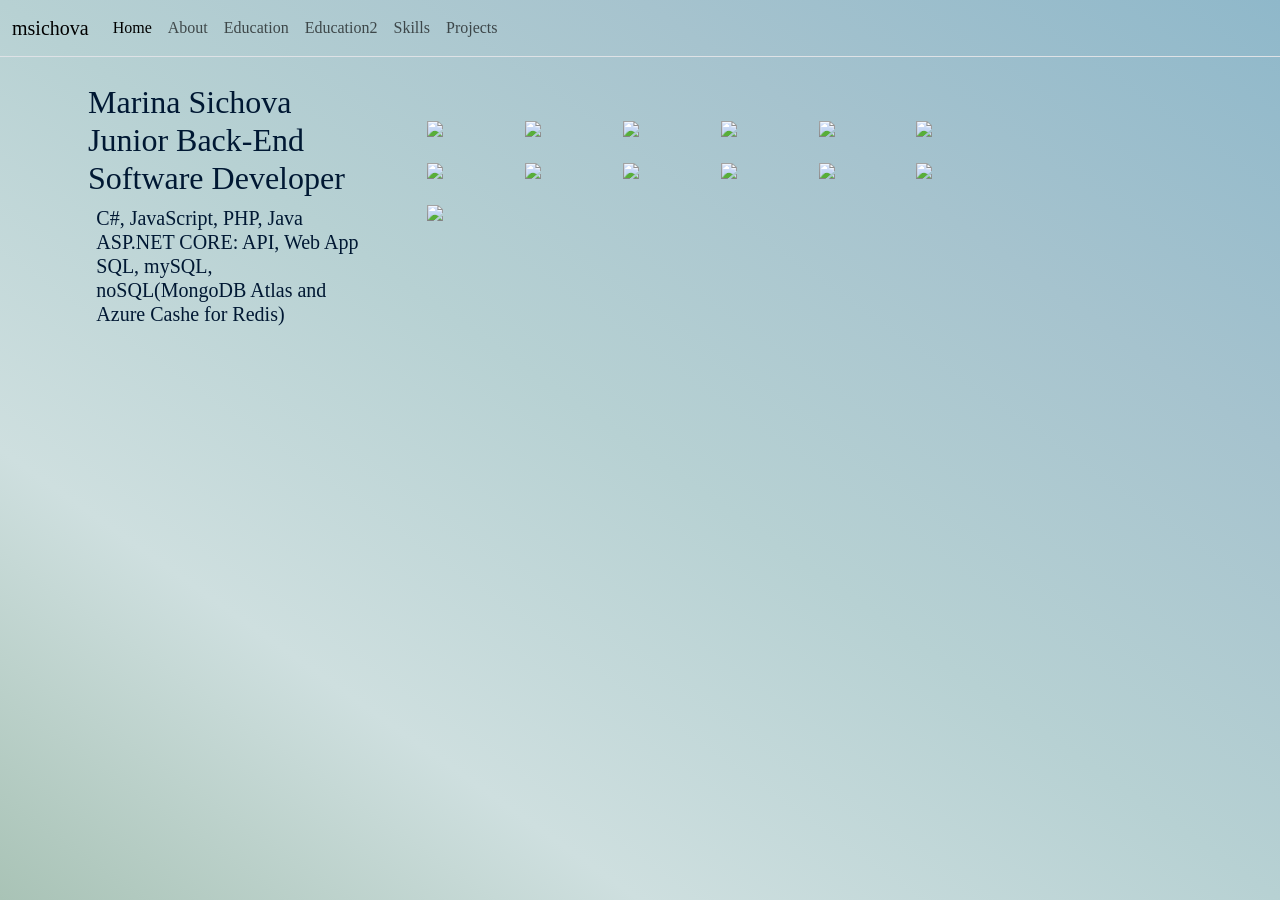
==== index.html @ 7882b998 "Updates" ====
<!DOCTYPE HTML>
<html lang='en'>
    <head>
        <meta charset='utf-8'>
        <meta name='viewport' content='width=device-width, initial-scale=1.0'>
        <meta name='description' content='portfolio, web, development, software development'>
        <meta name='author' content='Marina Sichova, msichova'>
        <link href='./page-styles/style-page.css' rel='stylesheet'>
        <link rel="stylesheet" href="https://cdn.jsdelivr.net/gh/devicons/devicon@v2.15.1/devicon.min.css">
        <link href="https://cdn.jsdelivr.net/npm/bootstrap@5.3.2/dist/css/bootstrap.min.css" rel="stylesheet" integrity="sha384-T3c6CoIi6uLrA9TneNEoa7RxnatzjcDSCmG1MXxSR1GAsXEV/Dwwykc2MPK8M2HN" crossorigin="anonymous"> 
        <title>Portfolio</title>
    </head>
    <body class='mainPage'>
        <script src="https://cdn.jsdelivr.net/npm/bootstrap@5.3.2/dist/js/bootstrap.bundle.min.js" integrity="sha384-C6RzsynM9kWDrMNeT87bh95OGNyZPhcTNXj1NW7RuBCsyN/o0jlpcV8Qyq46cDfL" crossorigin="anonymous"></script>
        <script src="https://cdn.jsdelivr.net/npm/@popperjs/core@2.11.8/dist/umd/popper.min.js" integrity="sha384-I7E8VVD/ismYTF4hNIPjVp/Zjvgyol6VFvRkX/vR+Vc4jQkC+hVqc2pM8ODewa9r" crossorigin="anonymous"></script>
        <script src="https://cdn.jsdelivr.net/npm/bootstrap@5.3.2/dist/js/bootstrap.min.js" integrity="sha384-BBtl+eGJRgqQAUMxJ7pMwbEyER4l1g+O15P+16Ep7Q9Q+zqX6gSbd85u4mG4QzX+" crossorigin="anonymous"></script>
       
        <nav class="navbar sticky-top border-bottom border-body navbar-expand-lg mainPage">
            <div class="container-fluid">
                <a class="navbar-brand" href="#">msichova </a>
                <button class="navbar-toggler" type="button" data-bs-toggle="collapse" data-bs-target="#navbarNavDropdown" aria-controls="navbarNavDropdown" aria-expanded="false" aria-label="Toggle navigation">
                  <span class="navbar-toggler-icon"></span>
                </button>
                <div class="collapse navbar-collapse" id="navbarNavDropdown">
                  <ul class="navbar-nav">
                    <li class="nav-item">
                      <a class="nav-link active" aria-current="page" href="./index.html">Home</a>
                    </li>
                    <li class="nav-item">
                      <a class="nav-link" href="./about.html">About</a>
                    </li>
                    <li class="nav-item">
                        <a class="nav-link" href="./education.html">Education</a>
                      </li>
                      <li class="nav-item">
                        <a class="nav-link" href="./education2.html">Education2</a>
                      </li>
                      <li class="nav-item">
                        <a class="nav-link" href="./skills.html">Skills</a>
                      </li>
                      <li class="nav-item">
                        <a class="nav-link" href="./projects.html">Projects</a>
                      </li>
                  </ul>
                </div>
              </div>
        </nav>
        <main class='mainLayout'>
                <div class='leftLayout'>
                    <div class='businessCardPart'>
                        <h2>Marina Sichova<br>
                            Junior Back-End Software Developer</h2>
                        <h5 class='skillsBusinessCard'>C#, JavaScript, PHP, Java <br>
                            ASP.NET CORE: API, Web App<br>
                            SQL, mySQL,<br>
                            noSQL(MongoDB Atlas and Azure Cashe for Redis) 
                        </h5>
                    </div>
                </div>   
    

                <div class='rightLayout'>
                    <div class="logos">
                        <img class="eachLogo" src="https://cdn.jsdelivr.net/gh/devicons/devicon/icons/csharp/csharp-line.svg" />
                        <img class="eachLogo" src="https://cdn.jsdelivr.net/gh/devicons/devicon/icons/dotnetcore/dotnetcore-original.svg" />
                        <img class="eachLogo" src="https://cdn.jsdelivr.net/gh/devicons/devicon/icons/dot-net/dot-net-original-wordmark.svg" />
                        <img class="eachLogo" src="https://cdn.jsdelivr.net/gh/devicons/devicon/icons/vscode/vscode-original.svg" />
                        <img class="eachLogo" src="https://cdn.jsdelivr.net/gh/devicons/devicon/icons/nuget/nuget-original-wordmark.svg" />
                        <img class="eachLogo" src="https://cdn.jsdelivr.net/gh/devicons/devicon/icons/php/php-original.svg" />
                        <img class="eachLogo" src="https://cdn.jsdelivr.net/gh/devicons/devicon/icons/mysql/mysql-original-wordmark.svg" />
                        <!--<img class="eachLogo" src="https://cdn.jsdelivr.net/gh/devicons/devicon/icons/java/java-original-wordmark.svg" />-->
                        <img class="eachLogo" src="https://cdn.jsdelivr.net/gh/devicons/devicon/icons/bootstrap/bootstrap-original-wordmark.svg" />
                        <img class="eachLogo" src="https://cdn.jsdelivr.net/gh/devicons/devicon/icons/html5/html5-original-wordmark.svg" />
                        <img class="eachLogo" src="https://cdn.jsdelivr.net/gh/devicons/devicon/icons/redis/redis-original-wordmark.svg" />
                        <img class="eachLogo" src="https://cdn.jsdelivr.net/gh/devicons/devicon/icons/javascript/javascript-original.svg" />
                        <img class="eachLogo" src="https://cdn.jsdelivr.net/gh/devicons/devicon/icons/github/github-original-wordmark.svg" />
                        <img class="eachLogo" src="https://cdn.jsdelivr.net/gh/devicons/devicon/icons/mongodb/mongodb-original-wordmark.svg" />
                    </div>
                </div>
        </main>
    </body>
</html>
---- page-styles/style-page.css ----
.mainPage, .accordion-body
{
background-color: #d4dedd;
background-image : linear-gradient(to top right, #a9c3b6, #cedfdf, #b7d1d3, #a6c3ce, #8fb8ca);
color: #001833;
background-repeat: no-repeat;
background-attachment: fixed;
background-size: 100% 100%;
font-family:'Lucida Sans', 'Lucida Sans Regular', 'Lucida Grande', 'Lucida Sans Unicode', 'Geneva', 'Verdana', 'sans-serif';
}

.mainLayout
{
    display: flex;
    flex-direction : row;
    flex-wrap : nowrap;
    padding-top: 2%;
    padding-bottom: 2%;
    padding-left: 1%;
    padding-right: 1%;
}

.leftLayout
{
    display: flex;
    flex-direction : column;
    width: 30%;
    flex-wrap : wrap;
    padding-top: 0%;
    padding-bottom: 0%;
    padding-left: 6%;
    padding-right: 2%;
}

.rightLayout
{
    display: flex;
    flex-direction : column;
    width: 60%;
    flex-wrap : wrap;
    padding-top: 2%;
    padding-bottom: 2%;
    padding-right: 6%;
    padding-left: 2%;
}

/*Business card part*/
.businessCardPart
{
    padding-top: 0%;
    padding-bottom: -5%;
}
.skillsBusinessCard
{
    font-weight: lighter;
    padding-left: 3%;
}

.logos
{
    display: flex;
    flex-direction:row;
    flex-wrap: wrap;
    
}
.eachLogo
{
    padding:2%;
    width:15%; 
    height:auto;
}
.listTicks
{
    list-style: none;
}
.listTicks li:before
{
    content: '✓';
    font-weight: bolder;
    color:#2929a3;
    padding:3%;
}
.detailsEducation
{
    font-weight: bolder;
}
@media only screen and (max-width: 700px) 
{
    .mainLayout
{
    display: flex;
    flex-direction : column;
    flex-wrap : wrap;
    align-items:flex-start;
    padding:0%;
    padding-left:3%;
    padding-right:3%;
    width: 94%;
}

.leftLayout, .rightLayout
{
    display: flex;
    flex-direction : column;
    width:-webkit-fill-available;
    flex-wrap : wrap;
    padding: 0%;
    align-items:stretch;
}
.menuBar, .navigationLink
{
    display:-webkit-flex;
}
.menuPart, .menuBar
{
    margin:0%;
    padding:0%;
    align-self:flex-start;
    display:-webkit-flex;
}
.businessCardPart, .skillsBusinessCard
{
    margin:0%;
    padding:0%;
}
.navigationLink
{
    padding: 2%;
}

.eachLogo
{
    width:20%; 
    height:auto;
}
}
.educationImg
{
    border: 2px solid #001833;
    border-radius: 0%;
    filter: drop-shadow(20px 10px 40px #c0c0c0);
    width: 100%;
    height: auto;
}
.tryTo
{
    background-color: red;
    color:green;
}

.bodyUnderDevelopment, html
{
    height: 100%;
}
.pageUnderDevelopment
{
    background-image: url(1.jpg); /*pexels-arina-krasnikova-5710667.jpg*/
    
     filter: blur(3px);
    -webkit-filter: blur(3px);
  
    /*Full height */
    height: 100%;
  
    /* Center and scale the image nicely */
    background-position: center;
    background-repeat: no-repeat;
    background-size:cover;
}
.textUnderDevelopment {
    background-color: rgb(0,0,0); /* Fallback color */
    background-color: rgba(0,0,0, 0.4); /* Black w/opacity/see-through */
    color: white;
    font-weight: bold;
    border: 3px solid #f1f1f1;
    position: absolute;
    top: 50%;
    left: 50%;
    transform: translate(-50%, -50%);
    z-index: 2;
    width: 80%;
    padding: 20px;
    text-align: center;
  }
  .linksUnderDevelopment{
    color:white;
  }
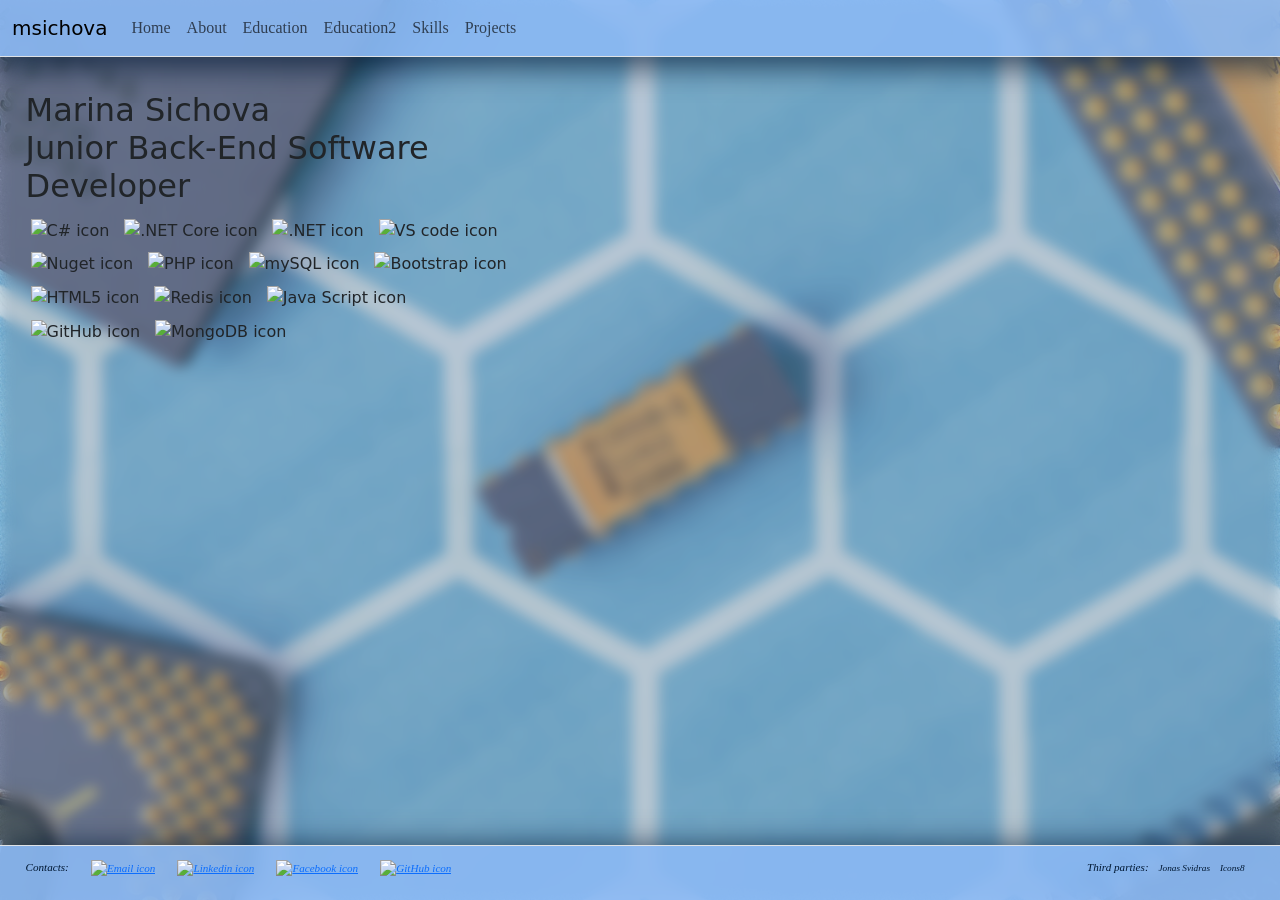
==== commit e225fa0e: "Updates Updated footer: added design for footer part. Update: all .html pages improved layout." ====
--- a/index.html
+++ b/index.html
@@ -1,82 +1,60 @@
 <!DOCTYPE HTML>
 <html lang='en'>
     <head>
-        <meta charset='utf-8'>
-        <meta name='viewport' content='width=device-width, initial-scale=1.0'>
-        <meta name='description' content='portfolio, web, development, software development'>
-        <meta name='author' content='Marina Sichova, msichova'>
-        <link href='./page-styles/style-page.css' rel='stylesheet'>
-        <link rel="stylesheet" href="https://cdn.jsdelivr.net/gh/devicons/devicon@v2.15.1/devicon.min.css">
-        <link href="https://cdn.jsdelivr.net/npm/bootstrap@5.3.2/dist/css/bootstrap.min.css" rel="stylesheet" integrity="sha384-T3c6CoIi6uLrA9TneNEoa7RxnatzjcDSCmG1MXxSR1GAsXEV/Dwwykc2MPK8M2HN" crossorigin="anonymous"> 
-        <title>Portfolio</title>
+      <meta charset='utf-8'>
+      <meta name='viewport' content='width=device-width, initial-scale=1.0'>
+      <meta name='description' content='portfolio, web, development, software development'>
+      <meta name='author' content='Marina Sichova, msichova'>
+      <!--Script-->
+      <script src="https://code.jquery.com/jquery-3.7.1.js"></script>
+      <!--Script to insert navigaion bar-->
+      <script src="jscript.js"></script>
+      <!--My Css stiles-->
+      <link href='./page-styles/style-page.css' rel='stylesheet'>
+      <!--Bootstrap-->
+      <link rel="stylesheet" href="https://cdn.jsdelivr.net/npm/bootstrap@4.0.0/dist/css/bootstrap.min.css" integrity="sha384-Gn5384xqQ1aoWXA+058RXPxPg6fy4IWvTNh0E263XmFcJlSAwiGgFAW/dAiS6JXm" crossorigin="anonymous">
+      <link rel="stylesheet" href="https://cdn.jsdelivr.net/gh/devicons/devicon@v2.15.1/devicon.min.css">
+      <link href="https://cdn.jsdelivr.net/npm/bootstrap@5.3.2/dist/css/bootstrap.min.css" rel="stylesheet" integrity="sha384-T3c6CoIi6uLrA9TneNEoa7RxnatzjcDSCmG1MXxSR1GAsXEV/Dwwykc2MPK8M2HN" crossorigin="anonymous"> 
+      <!--Script from bootstrap-->
+      <script src="https://cdn.jsdelivr.net/npm/bootstrap@5.3.2/dist/js/bootstrap.bundle.min.js" integrity="sha384-C6RzsynM9kWDrMNeT87bh95OGNyZPhcTNXj1NW7RuBCsyN/o0jlpcV8Qyq46cDfL" crossorigin="anonymous"></script>
+      <script src="https://cdn.jsdelivr.net/npm/@popperjs/core@2.11.8/dist/umd/popper.min.js" integrity="sha384-I7E8VVD/ismYTF4hNIPjVp/Zjvgyol6VFvRkX/vR+Vc4jQkC+hVqc2pM8ODewa9r" crossorigin="anonymous"></script>
+      <script src="https://cdn.jsdelivr.net/npm/bootstrap@5.3.2/dist/js/bootstrap.min.js" integrity="sha384-BBtl+eGJRgqQAUMxJ7pMwbEyER4l1g+O15P+16Ep7Q9Q+zqX6gSbd85u4mG4QzX+" crossorigin="anonymous"></script>
+
+      <title>Portfolio</title>
     </head>
-    <body class='mainPage'>
-        <script src="https://cdn.jsdelivr.net/npm/bootstrap@5.3.2/dist/js/bootstrap.bundle.min.js" integrity="sha384-C6RzsynM9kWDrMNeT87bh95OGNyZPhcTNXj1NW7RuBCsyN/o0jlpcV8Qyq46cDfL" crossorigin="anonymous"></script>
-        <script src="https://cdn.jsdelivr.net/npm/@popperjs/core@2.11.8/dist/umd/popper.min.js" integrity="sha384-I7E8VVD/ismYTF4hNIPjVp/Zjvgyol6VFvRkX/vR+Vc4jQkC+hVqc2pM8ODewa9r" crossorigin="anonymous"></script>
-        <script src="https://cdn.jsdelivr.net/npm/bootstrap@5.3.2/dist/js/bootstrap.min.js" integrity="sha384-BBtl+eGJRgqQAUMxJ7pMwbEyER4l1g+O15P+16Ep7Q9Q+zqX6gSbd85u4mG4QzX+" crossorigin="anonymous"></script>
-       
-        <nav class="navbar sticky-top border-bottom border-body navbar-expand-lg mainPage">
-            <div class="container-fluid">
-                <a class="navbar-brand" href="#">msichova </a>
-                <button class="navbar-toggler" type="button" data-bs-toggle="collapse" data-bs-target="#navbarNavDropdown" aria-controls="navbarNavDropdown" aria-expanded="false" aria-label="Toggle navigation">
-                  <span class="navbar-toggler-icon"></span>
-                </button>
-                <div class="collapse navbar-collapse" id="navbarNavDropdown">
-                  <ul class="navbar-nav">
-                    <li class="nav-item">
-                      <a class="nav-link active" aria-current="page" href="./index.html">Home</a>
-                    </li>
-                    <li class="nav-item">
-                      <a class="nav-link" href="./about.html">About</a>
-                    </li>
-                    <li class="nav-item">
-                        <a class="nav-link" href="./education.html">Education</a>
-                      </li>
-                      <li class="nav-item">
-                        <a class="nav-link" href="./education2.html">Education2</a>
-                      </li>
-                      <li class="nav-item">
-                        <a class="nav-link" href="./skills.html">Skills</a>
-                      </li>
-                      <li class="nav-item">
-                        <a class="nav-link" href="./projects.html">Projects</a>
-                      </li>
-                  </ul>
-                </div>
-              </div>
-        </nav>
-        <main class='mainLayout'>
-                <div class='leftLayout'>
-                    <div class='businessCardPart'>
-                        <h2>Marina Sichova<br>
-                            Junior Back-End Software Developer</h2>
-                        <h5 class='skillsBusinessCard'>C#, JavaScript, PHP, Java <br>
-                            ASP.NET CORE: API, Web App<br>
-                            SQL, mySQL,<br>
-                            noSQL(MongoDB Atlas and Azure Cashe for Redis) 
-                        </h5>
+    <body>
+        <div class = "blurBackGround">
+
+            <div class="header">
+                <nav class="navbar sticky-top border-bottom navbar-expand-lg myNavBarStyle" id="navigation"></nav>
+            </div>
+
+           <div class="main">
+                <main class="pageContentContainer">
+
+                    <div class='leftLayout'>
+                        <div id="skills"><script></script></div>
+                    </div>   
+
+                    <div class='rightLayout'>
+                         
                     </div>
-                </div>   
-    
 
-                <div class='rightLayout'>
-                    <div class="logos">
-                        <img class="eachLogo" src="https://cdn.jsdelivr.net/gh/devicons/devicon/icons/csharp/csharp-line.svg" />
-                        <img class="eachLogo" src="https://cdn.jsdelivr.net/gh/devicons/devicon/icons/dotnetcore/dotnetcore-original.svg" />
-                        <img class="eachLogo" src="https://cdn.jsdelivr.net/gh/devicons/devicon/icons/dot-net/dot-net-original-wordmark.svg" />
-                        <img class="eachLogo" src="https://cdn.jsdelivr.net/gh/devicons/devicon/icons/vscode/vscode-original.svg" />
-                        <img class="eachLogo" src="https://cdn.jsdelivr.net/gh/devicons/devicon/icons/nuget/nuget-original-wordmark.svg" />
-                        <img class="eachLogo" src="https://cdn.jsdelivr.net/gh/devicons/devicon/icons/php/php-original.svg" />
-                        <img class="eachLogo" src="https://cdn.jsdelivr.net/gh/devicons/devicon/icons/mysql/mysql-original-wordmark.svg" />
-                        <!--<img class="eachLogo" src="https://cdn.jsdelivr.net/gh/devicons/devicon/icons/java/java-original-wordmark.svg" />-->
-                        <img class="eachLogo" src="https://cdn.jsdelivr.net/gh/devicons/devicon/icons/bootstrap/bootstrap-original-wordmark.svg" />
-                        <img class="eachLogo" src="https://cdn.jsdelivr.net/gh/devicons/devicon/icons/html5/html5-original-wordmark.svg" />
-                        <img class="eachLogo" src="https://cdn.jsdelivr.net/gh/devicons/devicon/icons/redis/redis-original-wordmark.svg" />
-                        <img class="eachLogo" src="https://cdn.jsdelivr.net/gh/devicons/devicon/icons/javascript/javascript-original.svg" />
-                        <img class="eachLogo" src="https://cdn.jsdelivr.net/gh/devicons/devicon/icons/github/github-original-wordmark.svg" />
-                        <img class="eachLogo" src="https://cdn.jsdelivr.net/gh/devicons/devicon/icons/mongodb/mongodb-original-wordmark.svg" />
-                    </div>
-                </div>
-        </main>
+                </main>
+           </div>
+
+
+           <div class="footer">
+                <footer id="footer" name="footer"></footer>    
+            </div>
+            
+        </div>
+
+        <script>
+            includeHtmlDoc("navigation", "./navBar.html"); 
+            includeHtmlDoc("skills", "./allSkillsIcons.html"); 
+            accordion();
+            includeHtmlDoc("footer", "./footer.html"); 
+            </script>
     </body>
 </html>
--- a/page-styles/style-page.css
+++ b/page-styles/style-page.css
@@ -1,188 +1,348 @@
-
-.mainPage, .accordion-body
-{
-background-color: #d4dedd;
-background-image : linear-gradient(to top right, #a9c3b6, #cedfdf, #b7d1d3, #a6c3ce, #8fb8ca);
-color: #001833;
-background-repeat: no-repeat;
-background-attachment: fixed;
-background-size: 100% 100%;
-font-family:'Lucida Sans', 'Lucida Sans Regular', 'Lucida Grande', 'Lucida Sans Unicode', 'Geneva', 'Verdana', 'sans-serif';
-}
-
-.mainLayout
-{
-    display: flex;
-    flex-direction : row;
-    flex-wrap : nowrap;
-    padding-top: 2%;
-    padding-bottom: 2%;
-    padding-left: 1%;
-    padding-right: 1%;
-}
-
+/*back-ground*/
+body, html
+{
+  background-color: rgb(139, 186, 244);
+  background-image: url(pexels-jonas-svidras-785418.jpg);
+
+ /* background-image:linear-gradient(rgba(255, 255, 255, 0.3), rgba(255, 255, 255,0.3)), url(pexels-jonas-svidras-785418.jpg);*/
+
+  background-attachment: fixed;
+  background-position: bottom;
+  background-repeat: no-repeat;
+  background-size:cover;
+  height: 100%;
+  width: auto;
+
+ /* background-image : linear-gradient(to top right, #a9c3b6, #cedfdf, #b7d1d3, #a6c3ce, #8fb8ca);
+  color: #001833;
+  background-repeat: no-repeat;
+  background-attachment: fixed;
+  background-size: 100% 100%;*/
+}
+.blurBackGround
+{
+    background: rgba(139, 186, 244, 0.3); 
+    -webkit-backdrop-filter: blur(7px) brightness(80%);/**/
+    backdrop-filter: blur(7px) brightness(80%);/**/
+
+    
+    min-height:  100%;
+    align-self: stretch;
+    height:max-content;
+    width:auto;
+
+   /* display: flex;
+    flex-direction: column;
+    gap: 0%;
+    justify-content: space-between;*/
+
+    display: grid;
+    grid:
+    "header" auto
+    "main" 1fr
+    "footer" auto
+    / 100%;
+    gap: 8px;
+    grid-auto-flow: row dense;
+}
+.header { 
+  grid-area: header; 
+  align-self: start;
+  position: -webkit-sticky;
+  position: sticky;
+  top: 0;
+}
+.main { grid-area: main; }
+.footer { 
+  grid-area: footer; 
+  align-self:end;
+  position: -webkit-sticky;
+  position: sticky;
+  top: 0;
+  bottom: 0;
+}
+
+/*Containers for content on page*/
+.pageContentContainer
+{
+    display:flex;
+    flex-direction:row;
+    width: auto;
+    padding: 2%;
+    margin: auto;
+    flex-wrap: nowrap;
+}
 .leftLayout
 {
     display: flex;
     flex-direction : column;
-    width: 30%;
+    width: 40%;
     flex-wrap : wrap;
-    padding-top: 0%;
-    padding-bottom: 0%;
-    padding-left: 6%;
-    padding-right: 2%;
-}
-
+}
 .rightLayout
 {
     display: flex;
     flex-direction : column;
     width: 60%;
     flex-wrap : wrap;
-    padding-top: 2%;
-    padding-bottom: 2%;
-    padding-right: 6%;
-    padding-left: 2%;
-}
-
-/*Business card part*/
-.businessCardPart
-{
-    padding-top: 0%;
-    padding-bottom: -5%;
-}
-.skillsBusinessCard
-{
-    font-weight: lighter;
-    padding-left: 3%;
-}
-
-.logos
-{
-    display: flex;
-    flex-direction:row;
-    flex-wrap: wrap;
-    
+}
+
+/*Skills with logo*/
+.skillsPart
+{
+    font-weight:lighter;
 }
 .eachLogo
 {
-    padding:2%;
-    width:15%; 
+    padding:1%;
+    width:12%; 
     height:auto;
 }
-.listTicks
-{
-    list-style: none;
-}
-.listTicks li:before
-{
-    content: '✓';
-    font-weight: bolder;
-    color:#2929a3;
-    padding:3%;
-}
-.detailsEducation
-{
-    font-weight: bolder;
-}
-@media only screen and (max-width: 700px) 
-{
-    .mainLayout
-{
+
+
+/*Accordion styles*/
+.accordion {
+    background-color: rgba(255, 255, 255, 0.3) ;/*rgba(139, 186, 244, 0.3)*/
+
+    -webkit-backdrop-filter: brightness(80%);
+    backdrop-filter: brightness(80%);
+    color: black;
+    cursor: pointer;
+    padding: 18px;
+    width: 100%;
+    border: none;
+    text-align: left;
+    outline: none;
+    font-size: 15px;
+    font-family:'Lucida Sans', 'Lucida Sans Regular', 'Lucida Grande', 'Lucida Sans Unicode', 'Geneva', 'Verdana', 'sans-serif';
+    transition: 0.4s;
+  }
+  
+  .active, .accordion:hover {
+    background-color: rgba(139, 186, 244, 0.8); 
+    font-weight: bold;
+  }
+  
+  .panel {
+    padding: 0 18px;
+    display: none;
+    overflow: hidden;
+  }
+
+  .listStyle
+  {
+    list-style: '✓  ';
+    font-family:'Lucida Sans', 'Lucida Sans Regular', 'Lucida Grande', 'Lucida Sans Unicode', 'Geneva', 'Verdana', 'sans-serif';
+  }
+
+  /*My Navigation Bar styles*/
+  .myNavBarStyle
+{
+  background-color: rgba(139, 186, 244, 0.9) !important;
+  box-shadow: 0px 10px 30px rgba(0, 24, 51, 0.702); 
+  /*box-shadow: 0px 10px 30px rgba(255, 255, 255, 0.5);#000000b3*/
+}
+.nav-item:active
+{
+    color:black;
+    font-weight:bold;
+    padding: 0.1%;
+}
+@media only screen and (min-width: 992px)
+{
+  .nav-item
+  {
+    font-family:'Lucida Sans', 'Lucida Sans Regular', 'Lucida Grande', 'Lucida Sans Unicode', 'Geneva', 'Verdana', 'sans-serif';
+  }
+  .nav-item:hover, .nav-item:active
+  {
+    background-color: rgba(255, 255, 255, 0.4) !important;
+    box-shadow: 0px 0px 40px rgb(255, 255, 255);
+    border-radius: 20px;
+   /* color:black;
+    font-weight:bold;
+    padding: 0.1%;*/
+  }
+}
+  @media only screen and (max-width: 700px) 
+{
+  .pageContentContainer
+  {
     display: flex;
     flex-direction : column;
     flex-wrap : wrap;
-    align-items:flex-start;
-    padding:0%;
-    padding-left:3%;
-    padding-right:3%;
-    width: 94%;
-}
-
-.leftLayout, .rightLayout
-{
+    align-items:center;
+    padding:2%;
+    width: auto;
+    
+  }
+
+  .leftLayout, .rightLayout
+  {
     display: flex;
     flex-direction : column;
     width:-webkit-fill-available;
     flex-wrap : wrap;
+    padding: 5%;
+    align-items:stretch;
+  }
+
+  .eachLogo
+  {
+    width:15%; 
+    height:auto;
+  }
+}
+
+@media only screen and (max-width: 500px)
+{
+  footer
+  {
+    min-height: 80px !important;
+    padding: 0% !important;
+    margin: 0% !important;
+
+    justify-content: flex-start !important;
+    align-items:stretch !important;
+  }
+  .footerDevide
+  {
+    flex-direction: column !important;
+    justify-content:stretch;
+   /* background-color: red;*/
+    min-height:max-content !important;
+    max-height: max-content !important;
     padding: 0%;
-    align-items:stretch;
-}
-.menuBar, .navigationLink
-{
-    display:-webkit-flex;
-}
-.menuPart, .menuBar
-{
-    margin:0%;
-    padding:0%;
-    align-self:flex-start;
-    display:-webkit-flex;
-}
-.businessCardPart, .skillsBusinessCard
-{
-    margin:0%;
-    padding:0%;
-}
-.navigationLink
-{
-    padding: 2%;
-}
-
-.eachLogo
-{
-    width:20%; 
-    height:auto;
-}
-}
-.educationImg
-{
-    border: 2px solid #001833;
-    border-radius: 0%;
-    filter: drop-shadow(20px 10px 40px #c0c0c0);
-    width: 100%;
-    height: auto;
-}
-.tryTo
-{
-    background-color: red;
-    color:green;
-}
-
-.bodyUnderDevelopment, html
-{
-    height: 100%;
-}
-.pageUnderDevelopment
-{
-    background-image: url(1.jpg); /*pexels-arina-krasnikova-5710667.jpg*/
-    
-     filter: blur(3px);
-    -webkit-filter: blur(3px);
+    margin: 0%;
+  }
+
+  .footerLeft
+{
+  width: 100%;
+  justify-content:stretch;
+  flex-wrap: nowrap;
+  /*background-color: blue;*/
+  min-height:max-content;
+  max-height: max-content;
   
-    /*Full height */
-    height: 100%;
-  
-    /* Center and scale the image nicely */
-    background-position: center;
-    background-repeat: no-repeat;
-    background-size:cover;
-}
-.textUnderDevelopment {
-    background-color: rgb(0,0,0); /* Fallback color */
-    background-color: rgba(0,0,0, 0.4); /* Black w/opacity/see-through */
-    color: white;
-    font-weight: bold;
-    border: 3px solid #f1f1f1;
-    position: absolute;
-    top: 50%;
-    left: 50%;
-    transform: translate(-50%, -50%);
-    z-index: 2;
-    width: 80%;
-    padding: 20px;
-    text-align: center;
-  }
-  .linksUnderDevelopment{
-    color:white;
-  }+  padding: 0%;
+  margin: 0%;
+}
+.footerRight
+{
+  width: 100%;
+  justify-content: left !important;
+  flex-wrap: nowrap;
+  /*background-color: green;*/
+  min-height:max-content;
+  max-height: max-content;
+
+  width: 100% !important;
+  min-width:max-content ;
+  padding: 0%;
+  margin: 0%;
+}
+.logoInFooter
+{
+  padding: 0%;
+  margin: 0%;
+}
+}
+
+/*Footer Part*/
+footer
+{
+  display:block;
+  position: -webkit-sticky;
+  position: sticky;
+  margin:0%;
+  padding:0%;
+
+  bottom: 0px;
+  right: 0px;
+  left: 0px;
+
+  background-color: rgba(139, 186, 244, 0.9) ;
+  box-shadow: 10px 0px 30px rgba(0, 24, 51, 0.702); 
+  border-top:1px solid #dee2e6;;
+
+  font-family:'Lucida Sans', 'Lucida Sans Regular', 'Lucida Grande', 'Lucida Sans Unicode', 'Geneva', 'Verdana', 'sans-serif';
+  font-size:smaller;
+
+  justify-content: flex-start;
+  align-items: center;
+
+  height: 55px;
+}
+.thirdPartiesLinks, .thirdPartiesLinks:hover
+{
+  text-decoration: none;
+  color: #001833;
+  font-size: smaller;
+}
+.thirdPartiesLinks:hover
+{
+  text-shadow: 0px 0px 20px #001833;
+  font-size: small;
+  font-weight: bold;
+}
+.footerItems
+{
+  display:flex;
+  flex-direction: row;
+  flex-wrap: nowrap;
+  flex-flow: row;
+  width: 100%;
+
+  color:#001833;
+  font-size: smaller;
+  font-weight:lighter;
+  font-style: oblique;
+}
+.footerDevide
+{
+  display:flex;
+  flex-direction: row;
+  flex-wrap: wrap;
+  width: 100%;
+
+  margin-left: 2%;
+  margin-right: 2%;
+  margin-top: 1%;
+  margin-bottom: 0%;
+}
+.footerLeft
+{
+  display:flex;
+  flex-direction: row;
+  flex-wrap: nowrap;
+  width: 60%;
+}
+.leftFooterItem
+{
+  padding-right: 3%;
+}
+.footerRight
+{
+  display:flex;
+  flex-direction: row;
+  flex-wrap: nowrap;
+  justify-content: right; 
+  width: 40%;
+}
+.rightFooterItem
+{
+  padding-right: 2%;
+}
+.logoInFooter
+{
+  height: 20px;
+  width: auto;
+  padding: 0%;
+  margin: 0%;
+}
+.logoInFooter:hover 
+{
+  height:23px;
+ box-shadow:  0px 0px 45px 3px #001833;
+}
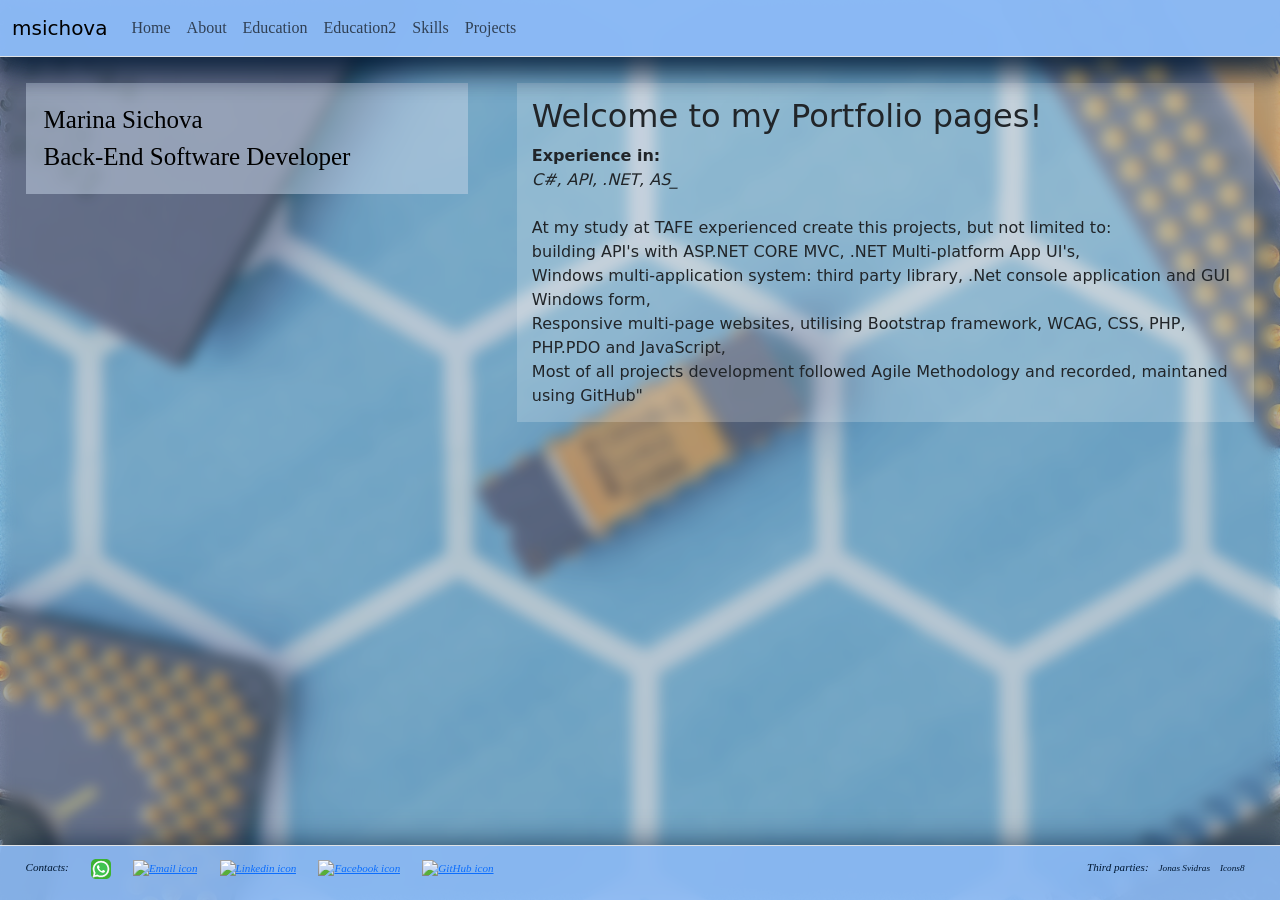
==== commit 2527a5d3: "Few updates" ====
--- a/index.html
+++ b/index.html
@@ -37,8 +37,20 @@
                     </div>   
 
                     <div class='rightLayout'>
-                         
-                    </div>
+                        <div class="container-in-right-layout">
+                            <div><h2>Welcome to my Portfolio pages!</h2></div>
+                            <div><t><b>Experience in:</b> <br><i id="experience"></i> </t> </div>
+                            <br>
+                            <div>
+                            At my study at TAFE experienced create this projects, but not limited to:<br>
+                            building API's with ASP.NET CORE MVC, .NET Multi-platform App UI's,<br>
+                            Windows multi-application system: third party library, .Net console application and GUI Windows form, <br>
+                            Responsive multi-page websites, utilising Bootstrap framework, WCAG, CSS, PHP, PHP.PDO and JavaScript, <br>
+                            Most of all projects development followed Agile Methodology and recorded, maintaned using GitHub"</div>
+                            </div>
+                            <script>$.when(selfPrintitngText("experience", 100, "C#, API, .NET, ASP.NET CORE, MVC, SQL, MONGODB Atlas, GUI Windows forms, console applications"));</script>
+                        </div>
+                    <div>
 
                 </main>
            </div>
--- a/page-styles/style-page.css
+++ b/page-styles/style-page.css
@@ -42,8 +42,10 @@
     "main" 1fr
     "footer" auto
     / 100%;
-    gap: 8px;
+    gap: 0px;
     grid-auto-flow: row dense;
+
+    grid-template-columns:100%;
 }
 .header { 
   grid-area: header; 
@@ -51,8 +53,17 @@
   position: -webkit-sticky;
   position: sticky;
   top: 0;
-}
-.main { grid-area: main; }
+  bottom: 0;
+  z-index: 9999;
+}
+.main { 
+  grid-area: main; 
+  min-width:100%; 
+  max-width: 100%;
+  align-content: stretch;
+  align-items: stretch;
+  z-index: 1;
+}
 .footer { 
   grid-area: footer; 
   align-self:end;
@@ -60,6 +71,7 @@
   position: sticky;
   top: 0;
   bottom: 0;
+  z-index: 9999;
 }
 
 /*Containers for content on page*/
@@ -71,6 +83,7 @@
     padding: 2%;
     margin: auto;
     flex-wrap: nowrap;
+    position: static;
 }
 .leftLayout
 {
@@ -98,11 +111,17 @@
     width:12%; 
     height:auto;
 }
-
-
+.container-in-right-layout
+{
+   background-color: rgba(255, 255, 255, 0.2);
+   text-align: left;
+   padding: 2%;
+
+}
 /*Accordion styles*/
-.accordion {
-    background-color: rgba(255, 255, 255, 0.3) ;/*rgba(139, 186, 244, 0.3)*/
+.accordion, .accordion-skills 
+{
+    background-color: rgba(255, 255, 255, 0.3) ;
 
     -webkit-backdrop-filter: brightness(80%);
     backdrop-filter: brightness(80%);
@@ -117,12 +136,24 @@
     font-family:'Lucida Sans', 'Lucida Sans Regular', 'Lucida Grande', 'Lucida Sans Unicode', 'Geneva', 'Verdana', 'sans-serif';
     transition: 0.4s;
   }
+  /*accordion for allSkillsIcons.html*/
+  .accordion-skills
+  {
+    
+    width: 90%;
+    font-size: 25px;
+  }
+
+  .active, .accordion:hover{
+    background-color: rgba(255, 255, 255, 0.3);
+    font-weight: bold;
+  }
   
-  .active, .accordion:hover {
-    background-color: rgba(139, 186, 244, 0.8); 
-    font-weight: bold;
-  }
-  
+  .accordion-skills:hover, .active-skills{
+    font-size: 25px;
+    background-color: rgba(139, 186, 244, 0.9);
+  }
+
   .panel {
     padding: 0 18px;
     display: none;
@@ -135,12 +166,17 @@
     font-family:'Lucida Sans', 'Lucida Sans Regular', 'Lucida Grande', 'Lucida Sans Unicode', 'Geneva', 'Verdana', 'sans-serif';
   }
 
+
+
   /*My Navigation Bar styles*/
-  .myNavBarStyle
+  .myNavBarStyle, .header
 {
   background-color: rgba(139, 186, 244, 0.9) !important;
   box-shadow: 0px 10px 30px rgba(0, 24, 51, 0.702); 
   /*box-shadow: 0px 10px 30px rgba(255, 255, 255, 0.5);#000000b3*/
+
+  position: sticky;
+  top: 0;
 }
 .nav-item:active
 {
@@ -171,9 +207,9 @@
     display: flex;
     flex-direction : column;
     flex-wrap : wrap;
-    align-items:center;
+    align-items:stretch;
     padding:2%;
-    width: auto;
+    width: 100%;
     
   }
 
@@ -182,9 +218,11 @@
     display: flex;
     flex-direction : column;
     width:-webkit-fill-available;
+    width:100%;
     flex-wrap : wrap;
     padding: 5%;
     align-items:stretch;
+    align-content: stretch;
   }
 
   .eachLogo
@@ -196,6 +234,12 @@
 
 @media only screen and (max-width: 500px)
 {
+  .leftLayout, .rightLayout
+  {
+    width: 100%;
+    padding: 2%;
+    margin: 2%;
+  }
   footer
   {
     min-height: 80px !important;
@@ -209,7 +253,6 @@
   {
     flex-direction: column !important;
     justify-content:stretch;
-   /* background-color: red;*/
     min-height:max-content !important;
     max-height: max-content !important;
     padding: 0%;
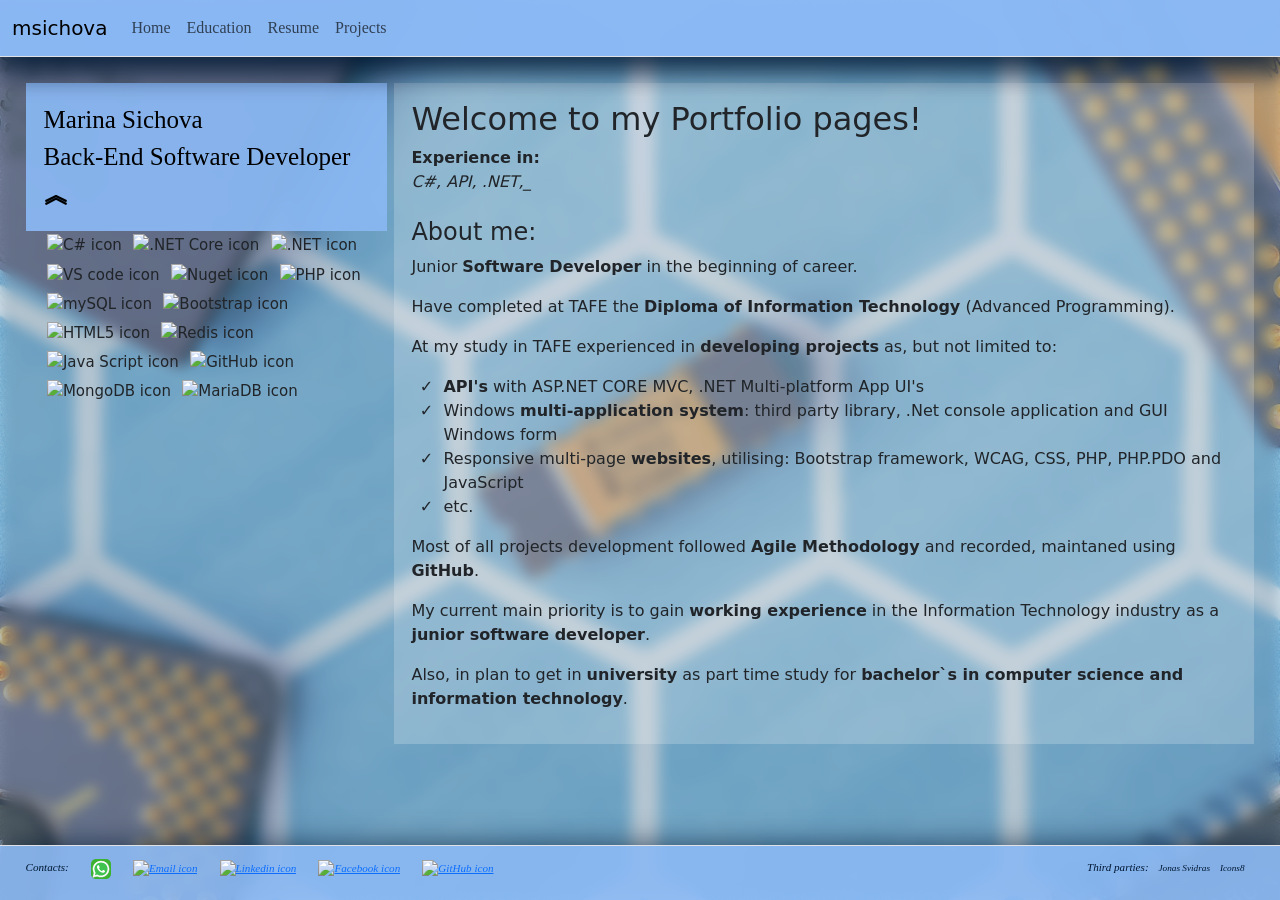
==== commit 4a7d192c: "Update" ====
--- a/index.html
+++ b/index.html
@@ -41,12 +41,22 @@
                             <div><h2>Welcome to my Portfolio pages!</h2></div>
                             <div><t><b>Experience in:</b> <br><i id="experience"></i> </t> </div>
                             <br>
-                            <div>
-                            At my study at TAFE experienced create this projects, but not limited to:<br>
-                            building API's with ASP.NET CORE MVC, .NET Multi-platform App UI's,<br>
-                            Windows multi-application system: third party library, .Net console application and GUI Windows form, <br>
-                            Responsive multi-page websites, utilising Bootstrap framework, WCAG, CSS, PHP, PHP.PDO and JavaScript, <br>
-                            Most of all projects development followed Agile Methodology and recorded, maintaned using GitHub"</div>
+                            <div> 
+                                <h4>About me:</h4>
+                                <p>Junior <b>Software Developer</b> in the beginning of career.</p>
+                                <p>Have completed at TAFE the <b>Diploma of Information Technology</b> (Advanced Programming).</p>
+                                <p>At my study in TAFE experienced in <b>developing projects</b> as, but not limited to:
+                                    <ul class="listStyle">
+                                        <li><b>API's</b> with ASP.NET CORE MVC, .NET Multi-platform App UI's</li>
+                                        <li>Windows <b>multi-application system</b>: third party library, .Net console application and GUI Windows form</li>
+                                        <li>Responsive multi-page <b>websites</b>, utilising: Bootstrap framework, WCAG, CSS, PHP, PHP.PDO and JavaScript</li>
+                                        <li>etc.</li>
+                                    </ul>
+                                </p>
+                                <p>Most of all projects development followed <b>Agile Methodology</b> and recorded, maintaned using <b>GitHub</b>.</p>
+                                <p>My current main priority is to gain <b>working experience</b> in the Information Technology industry as a <b>junior software developer</b>.</p>
+                                <p>Also, in plan to get in <b>university</b> as part time study for <b>bachelor`s in computer science and information technology</b>.</p>
+                                
                             </div>
                             <script>$.when(selfPrintitngText("experience", 100, "C#, API, .NET, ASP.NET CORE, MVC, SQL, MONGODB Atlas, GUI Windows forms, console applications"));</script>
                         </div>
--- a/page-styles/style-page.css
+++ b/page-styles/style-page.css
@@ -12,6 +12,8 @@
   background-size:cover;
   height: 100%;
   width: auto;
+
+  scroll-behavior: smooth;
 
  /* background-image : linear-gradient(to top right, #a9c3b6, #cedfdf, #b7d1d3, #a6c3ce, #8fb8ca);
   color: #001833;
@@ -89,14 +91,14 @@
 {
     display: flex;
     flex-direction : column;
-    width: 40%;
+    width: 30%;
     flex-wrap : wrap;
 }
 .rightLayout
 {
     display: flex;
     flex-direction : column;
-    width: 60%;
+    width: 70%;
     flex-wrap : wrap;
 }
 
@@ -132,18 +134,25 @@
     border: none;
     text-align: left;
     outline: none;
-    font-size: 15px;
+    font-size: 18px;
     font-family:'Lucida Sans', 'Lucida Sans Regular', 'Lucida Grande', 'Lucida Sans Unicode', 'Geneva', 'Verdana', 'sans-serif';
     transition: 0.4s;
   }
   /*accordion for allSkillsIcons.html*/
   .accordion-skills
   {
-    
-    width: 90%;
+    width: 98%;
     font-size: 25px;
-  }
-
+    margin-right: 1%;
+  }
+
+  .sub-accordion
+  {
+    margin-top: 1%;
+    margin-bottom: 1%;
+    font-size: 16px;
+    font-style: oblique;
+  }
   .active, .accordion:hover{
     background-color: rgba(255, 255, 255, 0.3);
     font-weight: bold;
@@ -154,16 +163,34 @@
     background-color: rgba(139, 186, 244, 0.9);
   }
 
-  .panel {
+  .panel, .panel-skills 
+  {
     padding: 0 18px;
     display: none;
     overflow: hidden;
+    font-size: 15px;
+  }
+.panel-skills
+{
+  display: block;
+}
+  .header-accordion-panel
+  {
+    font-weight: bold;
+    color:#001833;
+    font-style: oblique;
+    margin-top: 2%;
+    font-size: 16px;
+  }
+  .link-accordion-panel, .link-accordion-panel:hover
+  {
+    color:#001833;
   }
 
   .listStyle
   {
     list-style: '✓  ';
-    font-family:'Lucida Sans', 'Lucida Sans Regular', 'Lucida Grande', 'Lucida Sans Unicode', 'Geneva', 'Verdana', 'sans-serif';
+    /*font-family:'Lucida Sans', 'Lucida Sans Regular', 'Lucida Grande', 'Lucida Sans Unicode', 'Geneva', 'Verdana', 'sans-serif';*/
   }
 
 
@@ -200,7 +227,7 @@
     padding: 0.1%;*/
   }
 }
-  @media only screen and (max-width: 700px) 
+@media only screen and (max-width: 700px) 
 {
   .pageContentContainer
   {
@@ -388,4 +415,74 @@
 {
   height:23px;
  box-shadow:  0px 0px 45px 3px #001833;
+}
+
+.download-projects-button
+{
+  background-color: #8bbaf4;
+  color:#404040;
+  font-weight: bold;
+  font-family:'Lucida Sans', 'Lucida Sans Regular', 'Lucida Grande', 'Lucida Sans Unicode', 'Geneva', 'Verdana', 'sans-serif';
+  font-size: 15px;
+  border-color: #404040;
+  box-shadow: 0px 10px 30px rgba(255, 252, 252, 0.1); 
+
+  width: 100%;
+
+  justify-self: stretch;
+}
+
+.download-projects-button:hover
+{
+  border-color: #001833;
+  color: #001833;
+  box-shadow: 0px 10px 30px rgba(0, 24, 51, 0.702); 
+}
+
+.aria-download-buttons
+{
+  display: flex;
+  flex-wrap: wrap;
+  -ms-flex-direction: row;
+  flex-direction: row;
+  width: 100%;
+  justify-content: space-around;
+  justify-items: stretch;
+}
+.download-buttons-links
+{
+  min-width: max-content;
+  width:20%;
+  padding: 0%;
+  margin: 0%;
+}
+
+@media only screen and (max-width: 829px) and (min-width:399px)
+{
+  .aria-download-buttons
+  {
+    justify-content: stretch;
+  }
+  .download-buttons-links
+  {
+    min-width: 33.33%;
+    width:33.33%;
+  }
+}
+
+@media only screen and (max-width: 400px)
+{
+  .aria-download-buttons
+{
+  flex-wrap: nowrap;
+  -ms-flex-direction: column;
+  flex-direction: column;
+  justify-content: stretch;
+  justify-items: stretch;
+}
+.download-buttons-links
+  {
+    min-width: 100%;
+    width:100%;
+  }
 }
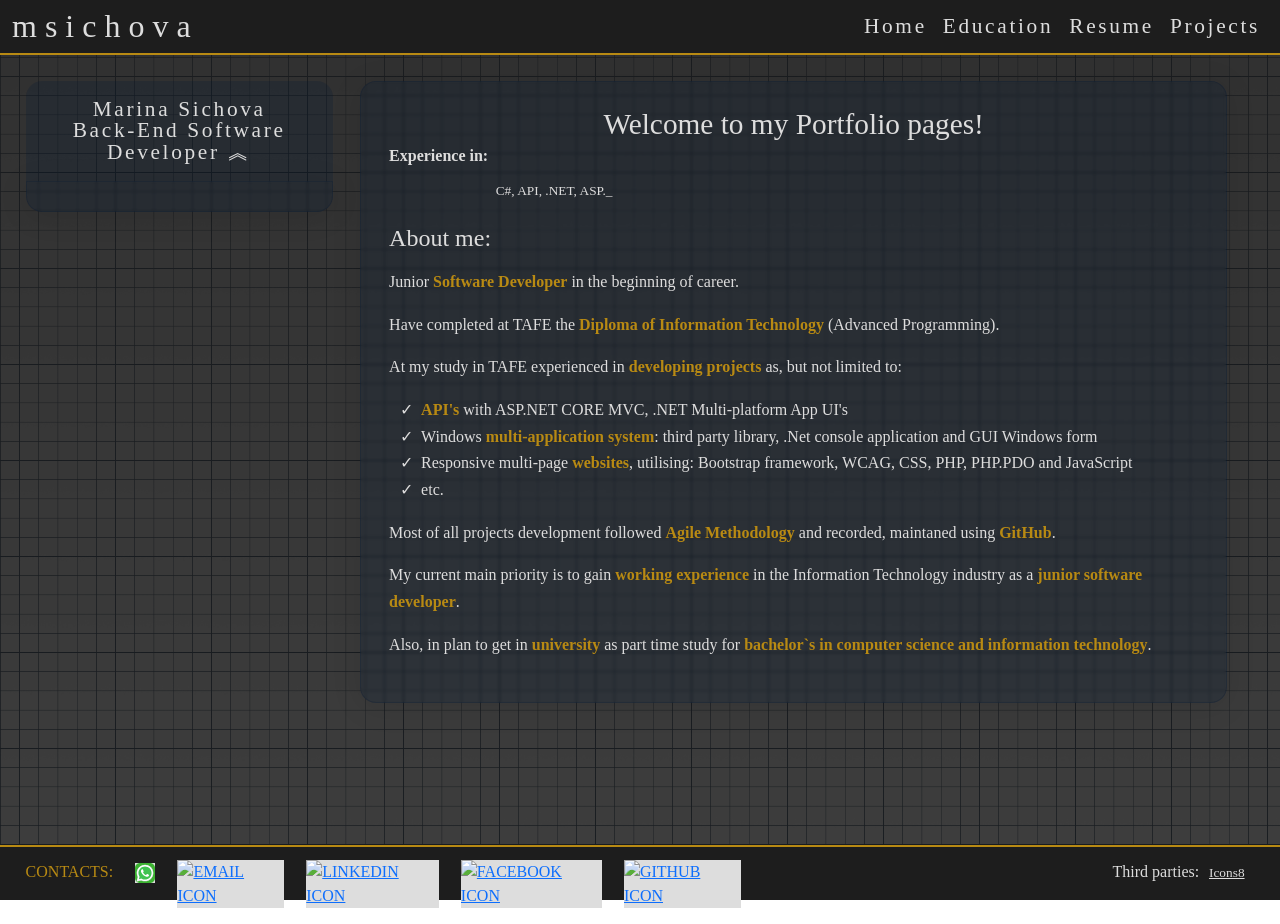
==== commit 6b15f864: "Updated design" ====
--- a/index.html
+++ b/index.html
@@ -23,40 +23,41 @@
       <title>Portfolio</title>
     </head>
     <body>
-        <div class = "blurBackGround">
-
+<div class="blur-back-ground">
             <div class="header">
-                <nav class="navbar sticky-top border-bottom navbar-expand-lg myNavBarStyle" id="navigation"></nav>
+                <nav class="navbar sticky-top navbar-expand-lg my-nav-bar-style" id="navigation"></nav>
             </div>
 
            <div class="main">
-                <main class="pageContentContainer">
+                <main class="page-content-container">
 
-                    <div class='leftLayout'>
+                    <div class='left-layout'>
                         <div id="skills"><script></script></div>
                     </div>   
 
-                    <div class='rightLayout'>
+                    <div class='right-layout'>
                         <div class="container-in-right-layout">
-                            <div><h2>Welcome to my Portfolio pages!</h2></div>
-                            <div><t><b>Experience in:</b> <br><i id="experience"></i> </t> </div>
+                            <div><h2 class="main-page-header">Welcome to my Portfolio pages!</h2></div>
+                            <div class="selft-printing-area"><p class="header-for-self-printing-text">Experience in:  <p class="selft-printing-text" id="experience"></p> </p></div>
                             <br>
                             <div> 
-                                <h4>About me:</h4>
-                                <p>Junior <b>Software Developer</b> in the beginning of career.</p>
-                                <p>Have completed at TAFE the <b>Diploma of Information Technology</b> (Advanced Programming).</p>
-                                <p>At my study in TAFE experienced in <b>developing projects</b> as, but not limited to:
-                                    <ul class="listStyle">
+                                <h4 class="general-heading">About me:</h4>
+                                <p class="general-text">
+                                <p class="general-text">Junior <b>Software Developer</b> in the beginning of career.</p>
+                                <p class="general-text">Have completed at TAFE the <b>Diploma of Information Technology</b> (Advanced Programming).</p>
+                                <p class="general-text">At my study in TAFE experienced in <b>developing projects</b> as, but not limited to:
+                                    <ul class="list-style general-text">
                                         <li><b>API's</b> with ASP.NET CORE MVC, .NET Multi-platform App UI's</li>
                                         <li>Windows <b>multi-application system</b>: third party library, .Net console application and GUI Windows form</li>
                                         <li>Responsive multi-page <b>websites</b>, utilising: Bootstrap framework, WCAG, CSS, PHP, PHP.PDO and JavaScript</li>
                                         <li>etc.</li>
                                     </ul>
                                 </p>
-                                <p>Most of all projects development followed <b>Agile Methodology</b> and recorded, maintaned using <b>GitHub</b>.</p>
-                                <p>My current main priority is to gain <b>working experience</b> in the Information Technology industry as a <b>junior software developer</b>.</p>
-                                <p>Also, in plan to get in <b>university</b> as part time study for <b>bachelor`s in computer science and information technology</b>.</p>
+                                <p class="general-text">Most of all projects development followed <b>Agile Methodology</b> and recorded, maintaned using <b>GitHub</b>.</p>
+                                <p class="general-text">My current main priority is to gain <b>working experience</b> in the Information Technology industry as a <b>junior software developer</b>.</p>
+                                <p class="general-text">Also, in plan to get in <b>university</b> as part time study for <b>bachelor`s in computer science and information technology</b>.</p>
                                 
+                                </p>
                             </div>
                             <script>$.when(selfPrintitngText("experience", 100, "C#, API, .NET, ASP.NET CORE, MVC, SQL, MONGODB Atlas, GUI Windows forms, console applications"));</script>
                         </div>
@@ -69,9 +70,7 @@
            <div class="footer">
                 <footer id="footer" name="footer"></footer>    
             </div>
-            
-        </div>
-
+</div>
         <script>
             includeHtmlDoc("navigation", "./navBar.html"); 
             includeHtmlDoc("skills", "./allSkillsIcons.html"); 
--- a/page-styles/style-page.css
+++ b/page-styles/style-page.css
@@ -1,62 +1,33 @@
 /*back-ground*/
 body, html
 {
-  background-color: rgb(139, 186, 244);
-  background-image: url(pexels-jonas-svidras-785418.jpg);
-
- /* background-image:linear-gradient(rgba(255, 255, 255, 0.3), rgba(255, 255, 255,0.3)), url(pexels-jonas-svidras-785418.jpg);*/
-
-  background-attachment: fixed;
-  background-position: bottom;
-  background-repeat: no-repeat;
-  background-size:cover;
   height: 100%;
   width: auto;
-
   scroll-behavior: smooth;
 
- /* background-image : linear-gradient(to top right, #a9c3b6, #cedfdf, #b7d1d3, #a6c3ce, #8fb8ca);
-  color: #001833;
-  background-repeat: no-repeat;
-  background-attachment: fixed;
-  background-size: 100% 100%;*/
-}
-.blurBackGround
-{
-    background: rgba(139, 186, 244, 0.3); 
-    -webkit-backdrop-filter: blur(7px) brightness(80%);/**/
-    backdrop-filter: blur(7px) brightness(80%);/**/
-
-    
-    min-height:  100%;
-    align-self: stretch;
-    height:max-content;
-    width:auto;
-
-   /* display: flex;
-    flex-direction: column;
-    gap: 0%;
-    justify-content: space-between;*/
-
-    display: grid;
-    grid:
+  background-attachment:fixed;
+
+  background-repeat: repeat;
+  background-size: cover;
+  background-image: url(../background.jpg);
+}
+.blur-back-ground
+{
+  min-height:  100%;
+  align-self: stretch;
+  height:max-content;
+  width:auto;
+
+  display: grid;
+  grid:
     "header" auto
     "main" 1fr
     "footer" auto
     / 100%;
-    gap: 0px;
-    grid-auto-flow: row dense;
-
-    grid-template-columns:100%;
-}
-.header { 
-  grid-area: header; 
-  align-self: start;
-  position: -webkit-sticky;
-  position: sticky;
-  top: 0;
-  bottom: 0;
-  z-index: 9999;
+  gap: 0px;
+  grid-auto-flow: row dense;
+
+  grid-template-columns:100%;
 }
 .main { 
   grid-area: main; 
@@ -65,6 +36,7 @@
   align-content: stretch;
   align-items: stretch;
   z-index: 1;
+ /* background-color: #c0c0c0c0;*/
 }
 .footer { 
   grid-area: footer; 
@@ -74,10 +46,12 @@
   top: 0;
   bottom: 0;
   z-index: 9999;
-}
-
+
+  bottom: 0;
+  z-index: 9999;
+}
 /*Containers for content on page*/
-.pageContentContainer
+.page-content-container
 {
     display:flex;
     flex-direction:row;
@@ -87,63 +61,114 @@
     flex-wrap: nowrap;
     position: static;
 }
-.leftLayout
+.left-layout
 {
     display: flex;
     flex-direction : column;
-    width: 30%;
+    width: 25%;
     flex-wrap : wrap;
 }
-.rightLayout
+.right-layout
 {
     display: flex;
     flex-direction : column;
-    width: 70%;
-    flex-wrap : wrap;
-}
-
+    width: 75%;
+    max-width: 75%;
+    flex-wrap : nowrap;
+}
+  /*My Navigation Bar styles*/
+.header { 
+    grid-area: header; 
+    align-self: start;
+    position: -webkit-sticky;
+    position: sticky;
+    top: 0;
+    bottom: 0;
+    z-index: 9999;
+  }
+.my-nav-bar-style, .header
+{
+  background-color: #1D1D1D !important;
+  position: sticky;
+  top: 0;
+}
+.navbar-brand, .nav-bar-text
+{
+  color: #DDDDDD !important;
+  font-family: Flamenco;
+  font-weight: lighter !important;
+}
+.navbar-brand
+{
+  line-height: 30%;
+  letter-spacing: 6pt;
+  font-size: 24pt !important;
+}
+.nav-bar-text
+{
+  line-height: 100%;
+  letter-spacing: 2pt;
+  font-size: 16pt !important;
+}
+.navbar-expand-lg .navbar-collapse
+{
+  justify-content: flex-end;
+}
+nav
+{
+  border-bottom: 2px solid #B88A13;
+}
 /*Skills with logo*/
-.skillsPart
-{
-    font-weight:lighter;
-}
-.eachLogo
+.each-logo
 {
     padding:1%;
     width:12%; 
     height:auto;
+    font-size:larger;
+    color:#dddddd;
 }
 .container-in-right-layout
 {
-   background-color: rgba(255, 255, 255, 0.2);
-   text-align: left;
-   padding: 2%;
-
+   padding: 3%;
+   margin-left: 3%;
+   margin-right: 3%;
+   margin-top: 0%;
+   margin-bottom: 0%;
+
+  background-color: rgba(0, 24, 51, 0.22);
+  border: 1px solid rgba(0, 24, 51, 0.22);
+  /* background-color: rgba(29, 29, 29, 0.222);
+  border: 1px solid rgba(29,29,29, 0.22);*/
+
+   box-shadow: 0px 4px 30px rgba(0, 0, 0, 0.1);
+   -webkit-backdrop-filter: blur(1.7px);
+   backdrop-filter: blur(1.7px);
+   border-radius: 16px;
 }
 /*Accordion styles*/
+.accordion
+{
+  background-color: rgba(0, 24, 51, 0);
+}
 .accordion, .accordion-skills 
 {
-    background-color: rgba(255, 255, 255, 0.3) ;
-
-    -webkit-backdrop-filter: brightness(80%);
-    backdrop-filter: brightness(80%);
-    color: black;
-    cursor: pointer;
-    padding: 18px;
-    width: 100%;
-    border: none;
-    text-align: left;
-    outline: none;
-    font-size: 18px;
-    font-family:'Lucida Sans', 'Lucida Sans Regular', 'Lucida Grande', 'Lucida Sans Unicode', 'Geneva', 'Verdana', 'sans-serif';
-    transition: 0.4s;
-  }
+  transition: 0.4s;
+  border: none;
+  cursor: pointer;
+  padding: 18px;
+  width: 100%;
+}
   /*accordion for allSkillsIcons.html*/
   .accordion-skills
   {
-    width: 98%;
-    font-size: 25px;
+    width: 100%;
     margin-right: 1%;
+
+    background-color: rgba(0, 24, 51, 0.22);
+    /* background-color: rgba(29, 29, 29, 0.222);*/
+
+     border-top-left-radius: 16px;
+     border-top-right-radius: 16px;
   }
 
   .sub-accordion
@@ -153,271 +178,68 @@
     font-size: 16px;
     font-style: oblique;
   }
-  .active, .accordion:hover{
-    background-color: rgba(255, 255, 255, 0.3);
+  .active, .accordion:hover
+  {
+
+    color:#B88A13
+
+  }
+  
+  .accordion-skills:hover, .active-skills
+  {
+    color:#B88A13;
+  }
+
+.panel, .panel-skills 
+{
+  padding: 0 5%;
+  display: none;
+  overflow: hidden;
+}
+.panel-skills
+{
+  display: block;
+
+  /*background-image : linear-gradient(to bottom, rgba(29, 29, 29, 0.9), rgba(29,29,29, 0.7));*/
+
+  background-color: rgba(0, 24, 51, 0.22);
+  border: 1px solid rgba(0, 24, 51, 0.22);
+  /* background-color: rgba(29, 29, 29, 0.222);
+  border: 1px solid rgba(29,29,29, 0.22);*/
+
+   box-shadow: 0px 4px 30px rgba(0, 0, 0, 0.1);
+   -webkit-backdrop-filter: blur(1.7px);
+   backdrop-filter: blur(1.7px);
+   /*border-radius: 16px;*/
+   border-bottom-left-radius: 16px;
+   border-bottom-right-radius: 16px;
+}
+  
+.header-accordion
+{
+  color:#DDDDDD;
+  font-family: 'Flamenco';
+  font-size: 20pt;
+}
+.header-accordion-panel
+  {
+    color:#DDDDDD;
+    font-family: 'Flamenco';
+    font-size: 22pt;
     font-weight: bold;
   }
-  
-  .accordion-skills:hover, .active-skills{
-    font-size: 25px;
-    background-color: rgba(139, 186, 244, 0.9);
-  }
-
-  .panel, .panel-skills 
-  {
-    padding: 0 18px;
-    display: none;
-    overflow: hidden;
-    font-size: 15px;
-  }
-.panel-skills
-{
-  display: block;
-}
-  .header-accordion-panel
-  {
-    font-weight: bold;
+  .link-accordion-panel, .link-accordion-panel:hover
+  {
     color:#001833;
-    font-style: oblique;
-    margin-top: 2%;
-    font-size: 16px;
-  }
-  .link-accordion-panel, .link-accordion-panel:hover
-  {
-    color:#001833;
-  }
-
-  .listStyle
+  }
+
+  .list-style
   {
     list-style: '✓  ';
     /*font-family:'Lucida Sans', 'Lucida Sans Regular', 'Lucida Grande', 'Lucida Sans Unicode', 'Geneva', 'Verdana', 'sans-serif';*/
   }
 
-
-
-  /*My Navigation Bar styles*/
-  .myNavBarStyle, .header
-{
-  background-color: rgba(139, 186, 244, 0.9) !important;
-  box-shadow: 0px 10px 30px rgba(0, 24, 51, 0.702); 
-  /*box-shadow: 0px 10px 30px rgba(255, 255, 255, 0.5);#000000b3*/
-
-  position: sticky;
-  top: 0;
-}
-.nav-item:active
-{
-    color:black;
-    font-weight:bold;
-    padding: 0.1%;
-}
-@media only screen and (min-width: 992px)
-{
-  .nav-item
-  {
-    font-family:'Lucida Sans', 'Lucida Sans Regular', 'Lucida Grande', 'Lucida Sans Unicode', 'Geneva', 'Verdana', 'sans-serif';
-  }
-  .nav-item:hover, .nav-item:active
-  {
-    background-color: rgba(255, 255, 255, 0.4) !important;
-    box-shadow: 0px 0px 40px rgb(255, 255, 255);
-    border-radius: 20px;
-   /* color:black;
-    font-weight:bold;
-    padding: 0.1%;*/
-  }
-}
-@media only screen and (max-width: 700px) 
-{
-  .pageContentContainer
-  {
-    display: flex;
-    flex-direction : column;
-    flex-wrap : wrap;
-    align-items:stretch;
-    padding:2%;
-    width: 100%;
-    
-  }
-
-  .leftLayout, .rightLayout
-  {
-    display: flex;
-    flex-direction : column;
-    width:-webkit-fill-available;
-    width:100%;
-    flex-wrap : wrap;
-    padding: 5%;
-    align-items:stretch;
-    align-content: stretch;
-  }
-
-  .eachLogo
-  {
-    width:15%; 
-    height:auto;
-  }
-}
-
-@media only screen and (max-width: 500px)
-{
-  .leftLayout, .rightLayout
-  {
-    width: 100%;
-    padding: 2%;
-    margin: 2%;
-  }
-  footer
-  {
-    min-height: 80px !important;
-    padding: 0% !important;
-    margin: 0% !important;
-
-    justify-content: flex-start !important;
-    align-items:stretch !important;
-  }
-  .footerDevide
-  {
-    flex-direction: column !important;
-    justify-content:stretch;
-    min-height:max-content !important;
-    max-height: max-content !important;
-    padding: 0%;
-    margin: 0%;
-  }
-
-  .footerLeft
-{
-  width: 100%;
-  justify-content:stretch;
-  flex-wrap: nowrap;
-  /*background-color: blue;*/
-  min-height:max-content;
-  max-height: max-content;
-  
-  padding: 0%;
-  margin: 0%;
-}
-.footerRight
-{
-  width: 100%;
-  justify-content: left !important;
-  flex-wrap: nowrap;
-  /*background-color: green;*/
-  min-height:max-content;
-  max-height: max-content;
-
-  width: 100% !important;
-  min-width:max-content ;
-  padding: 0%;
-  margin: 0%;
-}
-.logoInFooter
-{
-  padding: 0%;
-  margin: 0%;
-}
-}
-
-/*Footer Part*/
-footer
-{
-  display:block;
-  position: -webkit-sticky;
-  position: sticky;
-  margin:0%;
-  padding:0%;
-
-  bottom: 0px;
-  right: 0px;
-  left: 0px;
-
-  background-color: rgba(139, 186, 244, 0.9) ;
-  box-shadow: 10px 0px 30px rgba(0, 24, 51, 0.702); 
-  border-top:1px solid #dee2e6;;
-
-  font-family:'Lucida Sans', 'Lucida Sans Regular', 'Lucida Grande', 'Lucida Sans Unicode', 'Geneva', 'Verdana', 'sans-serif';
-  font-size:smaller;
-
-  justify-content: flex-start;
-  align-items: center;
-
-  height: 55px;
-}
-.thirdPartiesLinks, .thirdPartiesLinks:hover
-{
-  text-decoration: none;
-  color: #001833;
-  font-size: smaller;
-}
-.thirdPartiesLinks:hover
-{
-  text-shadow: 0px 0px 20px #001833;
-  font-size: small;
-  font-weight: bold;
-}
-.footerItems
-{
-  display:flex;
-  flex-direction: row;
-  flex-wrap: nowrap;
-  flex-flow: row;
-  width: 100%;
-
-  color:#001833;
-  font-size: smaller;
-  font-weight:lighter;
-  font-style: oblique;
-}
-.footerDevide
-{
-  display:flex;
-  flex-direction: row;
-  flex-wrap: wrap;
-  width: 100%;
-
-  margin-left: 2%;
-  margin-right: 2%;
-  margin-top: 1%;
-  margin-bottom: 0%;
-}
-.footerLeft
-{
-  display:flex;
-  flex-direction: row;
-  flex-wrap: nowrap;
-  width: 60%;
-}
-.leftFooterItem
-{
-  padding-right: 3%;
-}
-.footerRight
-{
-  display:flex;
-  flex-direction: row;
-  flex-wrap: nowrap;
-  justify-content: right; 
-  width: 40%;
-}
-.rightFooterItem
-{
-  padding-right: 2%;
-}
-.logoInFooter
-{
-  height: 20px;
-  width: auto;
-  padding: 0%;
-  margin: 0%;
-}
-.logoInFooter:hover 
-{
-  height:23px;
- box-shadow:  0px 0px 45px 3px #001833;
-}
-
-.download-projects-button
+  .download-projects-button
 {
   background-color: #8bbaf4;
   color:#404040;
@@ -457,6 +279,287 @@
   margin: 0%;
 }
 
+  /*Texts styles*/
+  .main-page-header
+  {
+    font-family: 'Flamenco';
+    font-size: 22pt;
+    line-height: 100%;
+    letter-spacing: 0pt;
+    font-weight: lighter;
+    color:#DDDDDD;
+    text-align:center;
+  }
+  .selft-printing-area
+  {
+    width:100%;
+    height: 40pt;
+    max-height: max-content;
+  }
+  .header-for-self-printing-text
+  {
+    color:#DDDDDD;
+    font-family: 'Figma Hand', 'Finger Paint', 'Flamenco';
+    font-weight: bold;
+    line-height: 14pt;
+    text-align: left;
+    font-size: 12pt;
+  }
+  .selft-printing-text
+  {
+    color:#DDDDDD;
+    font-family: 'Figma Hand', 'Finger Paint', 'Flamenco';
+    font-weight: normal;
+    text-align: left;
+    font-size: 10pt;
+    line-height: 14pt;
+    padding-left: 80pt;
+  }
+
+  .general-heading
+  {
+    color:#DDDDDD;
+    font-family: 'Flamenco';
+    font-size: 18pt;
+  }
+  .general-text
+  {
+    line-height: 20pt;
+    color:#DDDDDD;
+    font-family: 'Cascadia Code';
+    font-size: 12pt;
+    font-weight: light;
+  }
+  .general-text b
+  {
+    color: #B88A13;
+    font-weight: light;
+  }
+  .general-text th
+  {
+    color:#B88A13;
+    text-align:center;
+  }
+  .general-text td
+  {
+    text-align:left;
+  }
+  /*Footer Part*/
+footer
+{
+  display:block;
+  position: -webkit-sticky;
+  position: sticky;
+  margin:0%;
+  padding:0%;
+
+  bottom: 0px;
+  right: 0px;
+  left: 0px;
+
+  background-color: #1D1D1D !important;
+  border-top: 2px solid #B88A13;
+
+  justify-content: flex-start;
+  align-items: center;
+
+  height: 55px;
+}
+.third-parties-links
+{
+  color:#DDDDDD;
+  font-size: smaller;
+}
+.third-parties-links:hover
+{
+  color:#B88A13;
+  font-size: small;
+  font-weight: bold;
+}
+.footer-items
+{
+  display:flex;
+  flex-direction: row;
+  flex-wrap: nowrap;
+  flex-flow: row;
+  width: 100%;
+}
+.footer-devide
+{
+  display:flex;
+  flex-direction: row;
+  flex-wrap: wrap;
+  width: 100%;
+
+  margin-left: 2%;
+  margin-right: 2%;
+  margin-top: 1%;
+  margin-bottom: 0%;
+}
+.footer-left
+{
+  display:flex;
+  flex-direction: row;
+  flex-wrap: nowrap;
+  width: 60%;
+}
+.left-footer-item
+{
+  padding-right: 3%;
+  color:#B88A13;
+  font-family: 'Fjalla One';
+  text-transform: uppercase;
+}
+.footer-right
+{
+  display:flex;
+  flex-direction: row;
+  flex-wrap: nowrap;
+  justify-content: right; 
+  width: 40%;
+}
+.right-footer-item
+{
+  padding-right: 2%;
+  color:#dddddd;
+  font-family: 'Fjalla One';
+}
+.logo-in-footer
+{
+  height: 20px;
+  width: auto;
+  padding: 0%;
+  margin: 0%;
+  background-color: #DDDDDD;
+}
+.logo-in-footer:hover 
+{
+  height:23px;
+ box-shadow:  0px 0px 45px 3px #B88A13;
+}
+
+table
+{
+  width: 100%;
+  border-collapse: collapse;
+}
+table tr, table td, table th
+{
+  border: 2px solid #B88A13;
+}
+table td
+{
+  padding: 5px;
+}
+@media only screen and (max-width: 700px)
+{
+  .page-content-container
+  {
+    display: flex;
+    flex-direction : column;
+    flex-wrap : wrap;
+    align-items:stretch;
+    
+    margin: 1%;
+    padding: 0%;
+    width: 96%;
+    
+  }
+  .left-layout, .right-layout
+  {
+    display: flex;
+    flex-direction : column;
+    width:-webkit-fill-available;
+    width:100%;
+    max-width:100%;
+    flex-wrap : wrap;
+    padding:01%;
+    margin: 0%;
+    align-items: stretch;
+    justify-items: stretch;
+  }
+  .container-in-right-layout
+  {
+    width: 100%;
+    min-width: 100%;
+    padding: 5%;
+    margin: 0%;
+  }
+  .each-logo
+  {
+    width:15%; 
+    height:auto;
+  }
+
+  footer
+  {
+    min-height: 80px !important;
+    padding: 0% !important;
+    margin: 0% !important;
+
+    justify-content: flex-start !important;
+    align-items:stretch !important;
+  }
+  .footer-devide
+  {
+    flex-direction: column !important;
+    justify-content:stretch;
+    min-height:max-content !important;
+    max-height: max-content !important;
+    padding: 0%;
+    margin: 0%;
+  }
+
+  .footer-left
+{
+  width: 100%;
+  justify-content:stretch;
+  flex-wrap: nowrap;
+  min-height:max-content;
+  max-height: max-content;
+  
+  padding: 0%;
+  margin: 0%;
+}
+.footer-right
+{
+  width: 100%;
+  justify-content: left !important;
+  flex-wrap: nowrap;
+  /*background-color: green;*/
+  min-height:max-content;
+  max-height: max-content;
+
+  width: 100% !important;
+  min-width:max-content ;
+  padding: 0%;
+  margin: 0%;
+}
+.logo-in-footer
+{
+  padding: 0%;
+  margin: 0%;
+}
+}
+
+@media only screen and (max-width: 700px) and (min-width: 350px)
+{
+  .selft-printing-area
+  {
+    width: auto;
+    height: 70pt;
+  }
+}
+
+@media only screen and (max-width: 350px)
+{
+  .selft-printing-area
+  {
+    width: auto;
+    height: 90pt;
+  }
+}
+
 @media only screen and (max-width: 829px) and (min-width:399px)
 {
   .aria-download-buttons
@@ -485,4 +588,4 @@
     min-width: 100%;
     width:100%;
   }
-}+}
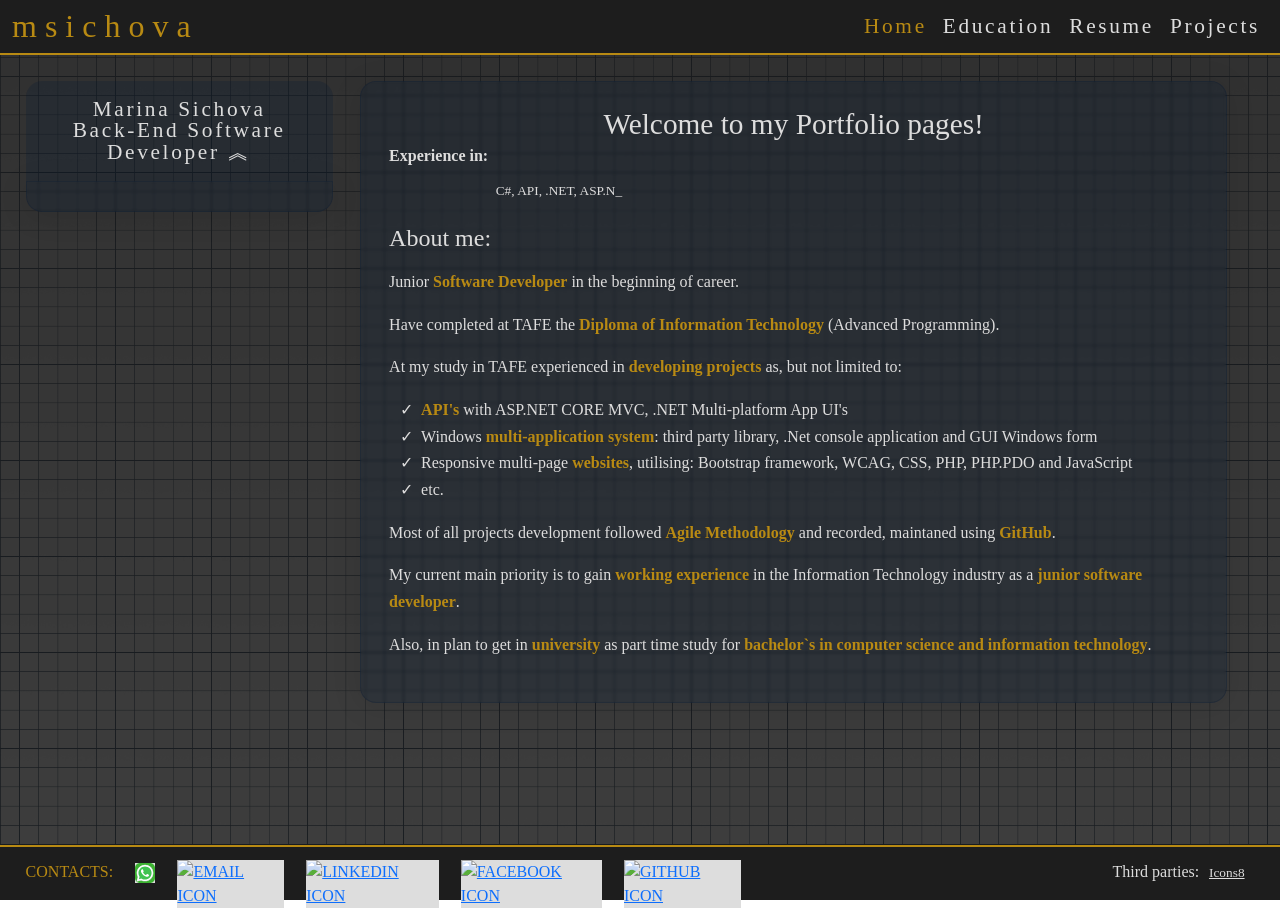
==== commit d4507188: "Updated navigation bar design" ====
--- a/index.html
+++ b/index.html
@@ -22,12 +22,12 @@
 
       <title>Portfolio</title>
     </head>
-    <body>
+    <body id="index.html">
 <div class="blur-back-ground">
             <div class="header">
                 <nav class="navbar sticky-top navbar-expand-lg my-nav-bar-style" id="navigation"></nav>
+                
             </div>
-
            <div class="main">
                 <main class="page-content-container">
 
@@ -72,7 +72,9 @@
             </div>
 </div>
         <script>
-            includeHtmlDoc("navigation", "./navBar.html"); 
+           // includeHtmlDoc("navigation", "./navBar.html"); 
+            addNavBar('navigation');
+
             includeHtmlDoc("skills", "./allSkillsIcons.html"); 
             accordion();
             includeHtmlDoc("footer", "./footer.html"); 
--- a/page-styles/style-page.css
+++ b/page-styles/style-page.css
@@ -98,6 +98,11 @@
   font-family: Flamenco;
   font-weight: lighter !important;
 }
+.nav-bar-text:hover
+{
+  color:#B88A13 !important;
+}
+
 .navbar-brand
 {
   line-height: 30%;
@@ -117,6 +122,11 @@
 nav
 {
   border-bottom: 2px solid #B88A13;
+}
+.navbar-toggler
+{
+  /*background-color:#B88A13 !important;*/
+  border:2px solid #B88A13 !important;
 }
 /*Skills with logo*/
 .each-logo
@@ -180,9 +190,7 @@
   }
   .active, .accordion:hover
   {
-
-    color:#B88A13
-
+    color:#B88A13 !important;
   }
   
   .accordion-skills:hover, .active-skills
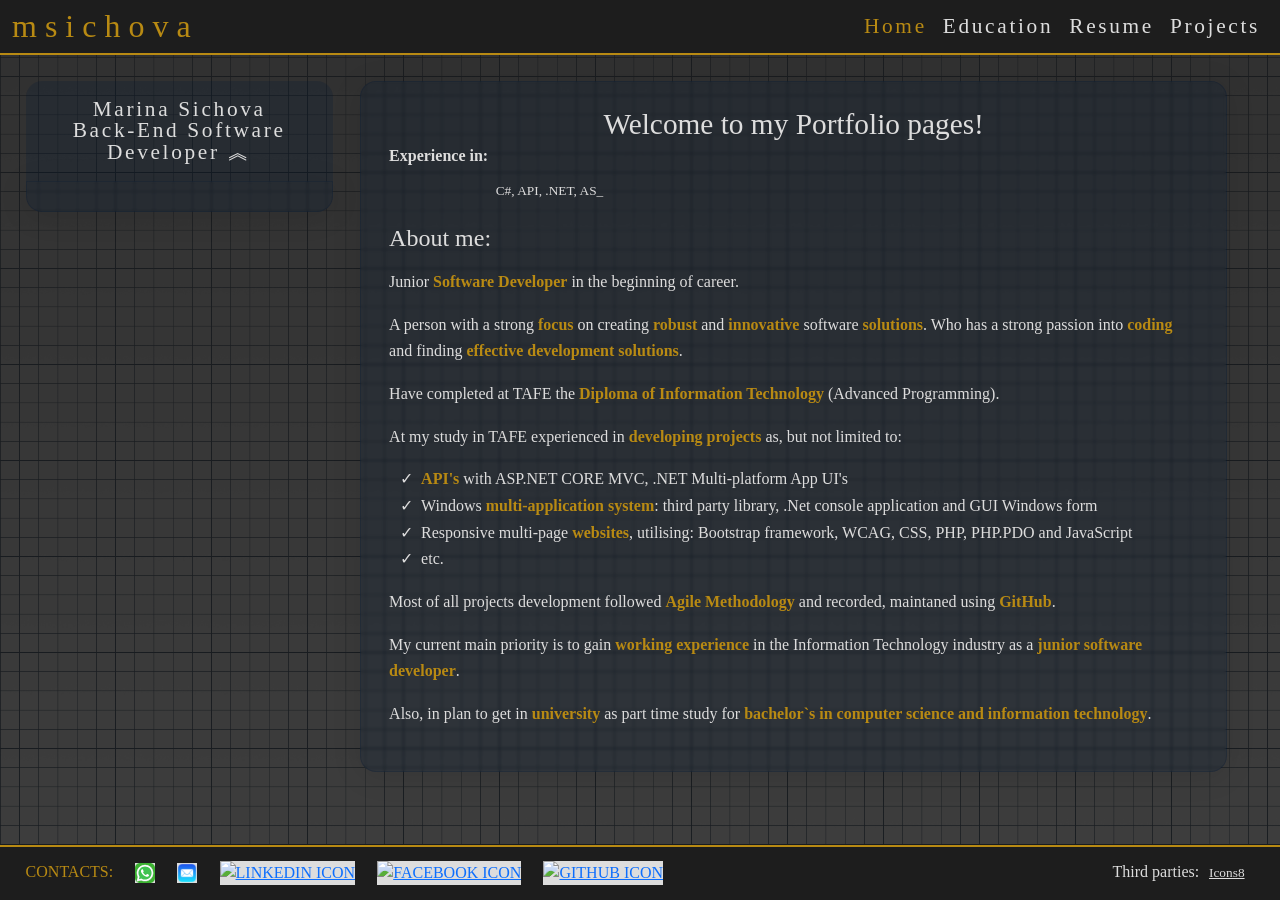
==== commit b72358bd: "Update index.html added text" ====
--- a/index.html
+++ b/index.html
@@ -44,6 +44,7 @@
                                 <h4 class="general-heading">About me:</h4>
                                 <p class="general-text">
                                 <p class="general-text">Junior <b>Software Developer</b> in the beginning of career.</p>
+                                <p class="general-text">A person with a strong <b>focus</b> on creating <b>robust</b> and <b>innovative</b> software <b>solutions</b>. Who has a strong passion into <b>coding</b> and finding <b>effective development solutions</b>.</p>
                                 <p class="general-text">Have completed at TAFE the <b>Diploma of Information Technology</b> (Advanced Programming).</p>
                                 <p class="general-text">At my study in TAFE experienced in <b>developing projects</b> as, but not limited to:
                                     <ul class="list-style general-text">
--- a/page-styles/style-page.css
+++ b/page-styles/style-page.css
@@ -233,14 +233,18 @@
   {
     color:#DDDDDD;
     font-family: 'Flamenco';
-    font-size: 22pt;
+    font-size: 20pt;
     font-weight: bold;
   }
-  .link-accordion-panel, .link-accordion-panel:hover
-  {
-    color:#001833;
-  }
-
+  .link-accordion-panel 
+  {
+    color:#dddddd;
+    font-family: 'Flamenco';
+  }
+.link-accordion-panel:hover
+{
+  color:#B88A13;
+}
   .list-style
   {
     list-style: '✓  ';
@@ -249,13 +253,13 @@
 
   .download-projects-button
 {
-  background-color: #8bbaf4;
-  color:#404040;
+  background-color: rgba(0, 24, 51, 0.702);
+  color:#dddddd;
   font-weight: bold;
-  font-family:'Lucida Sans', 'Lucida Sans Regular', 'Lucida Grande', 'Lucida Sans Unicode', 'Geneva', 'Verdana', 'sans-serif';
+  font-family:'Cascadia Code';
   font-size: 15px;
-  border-color: #404040;
-  box-shadow: 0px 10px 30px rgba(255, 252, 252, 0.1); 
+  border-color: #dddddd;
+  box-shadow: 0px 10px 30px rgba(221, 221, 221, 0.1); 
 
   width: 100%;
 
@@ -264,9 +268,8 @@
 
 .download-projects-button:hover
 {
-  border-color: #001833;
-  color: #001833;
-  box-shadow: 0px 10px 30px rgba(0, 24, 51, 0.702); 
+  border-color: #b88a13;
+  color: #B88A13;
 }
 
 .aria-download-buttons
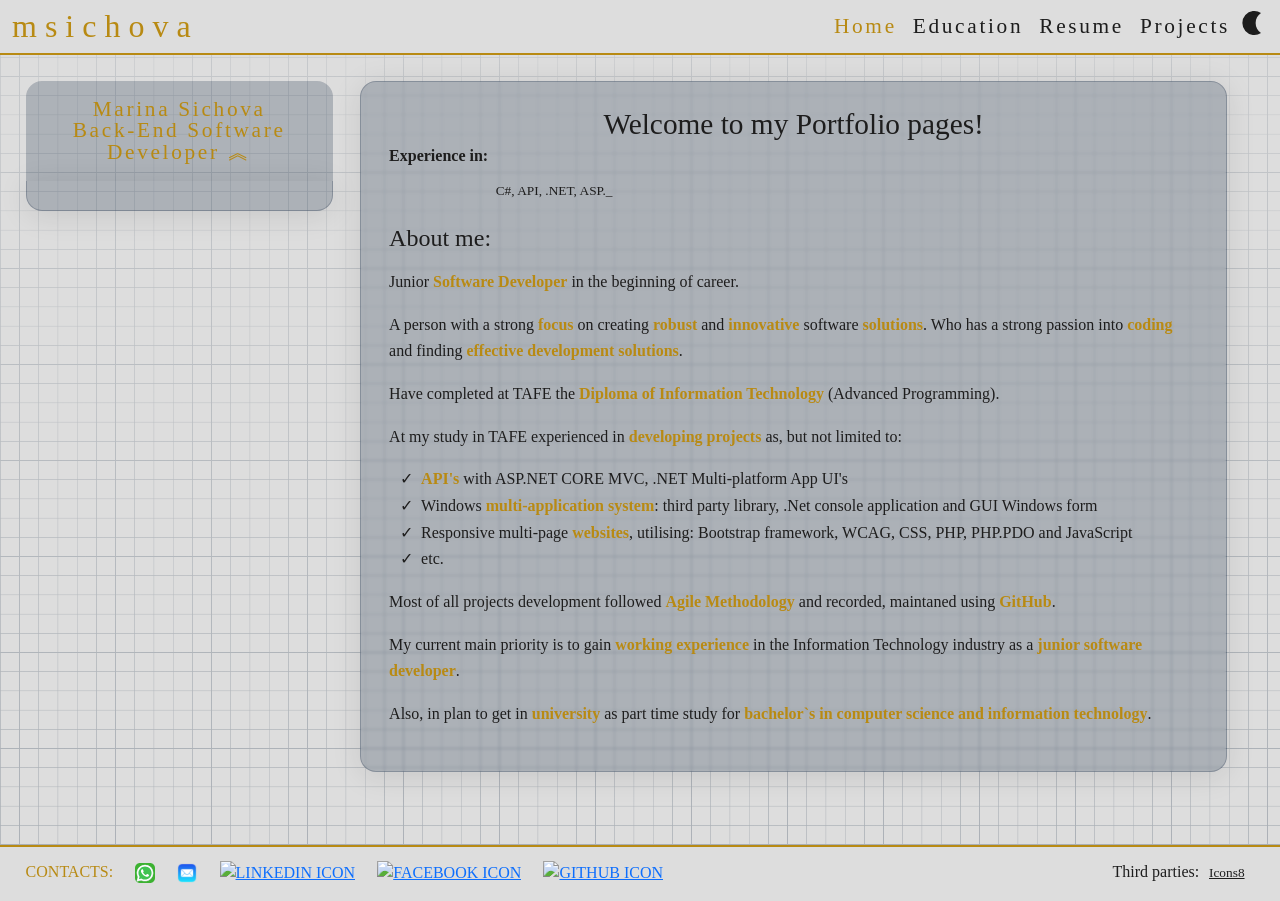
==== commit 51c04531: "Some updates Added color mode, now can choose between to color-modes. Added icons for color-mode in " ====
--- a/index.html
+++ b/index.html
@@ -7,7 +7,7 @@
       <meta name='author' content='Marina Sichova, msichova'>
       <!--Script-->
       <script src="https://code.jquery.com/jquery-3.7.1.js"></script>
-      <!--Script to insert navigaion bar-->
+      <!--My Script-->
       <script src="jscript.js"></script>
       <!--My Css stiles-->
       <link href='./page-styles/style-page.css' rel='stylesheet'>
@@ -32,7 +32,7 @@
                 <main class="page-content-container">
 
                     <div class='left-layout'>
-                        <div id="skills"><script></script></div>
+                        <div id="skills"></div>
                     </div>   
 
                     <div class='right-layout'>
@@ -73,12 +73,7 @@
             </div>
 </div>
         <script>
-           // includeHtmlDoc("navigation", "./navBar.html"); 
-            addNavBar('navigation');
-
-            includeHtmlDoc("skills", "./allSkillsIcons.html"); 
-            accordion();
-            includeHtmlDoc("footer", "./footer.html"); 
-            </script>
+            includeHtmlDocs();
+        </script>
     </body>
 </html>
--- a/page-styles/style-page.css
+++ b/page-styles/style-page.css
@@ -1,15 +1,13 @@
-/*back-ground*/
 body, html
 {
-  height: 100%;
-  width: auto;
-  scroll-behavior: smooth;
-
-  background-attachment:fixed;
-
-  background-repeat: repeat;
-  background-size: cover;
-  background-image: url(../background.jpg);
+    height: 100%;
+    width: auto;
+    scroll-behavior: smooth;
+  
+    background-attachment:fixed;
+  
+    background-repeat: repeat;
+    background-size: cover;
 }
 .blur-back-ground
 {
@@ -36,21 +34,20 @@
   align-content: stretch;
   align-items: stretch;
   z-index: 1;
- /* background-color: #c0c0c0c0;*/
 }
 .footer { 
-  grid-area: footer; 
-  align-self:end;
-  position: -webkit-sticky;
-  position: sticky;
-  top: 0;
-  bottom: 0;
-  z-index: 9999;
-
-  bottom: 0;
-  z-index: 9999;
-}
-/*Containers for content on page*/
+    grid-area: footer; 
+    align-self:end;
+    position: -webkit-sticky;
+    position: sticky;
+    top: 0;
+    bottom: 0;
+    z-index: 9999;
+  
+    bottom: 0;
+    z-index: 9999;
+  }
+  /*Containers for content on page*/
 .page-content-container
 {
     display:flex;
@@ -85,24 +82,21 @@
     top: 0;
     bottom: 0;
     z-index: 9999;
-  }
+}
 .my-nav-bar-style, .header
 {
-  background-color: #1D1D1D !important;
-  position: sticky;
+    position: sticky;
   top: 0;
 }
 .navbar-brand, .nav-bar-text
 {
-  color: #DDDDDD !important;
-  font-family: Flamenco;
-  font-weight: lighter !important;
-}
-.nav-bar-text:hover
+    font-family: Flamenco;
+    font-weight: lighter !important;
+}
+.nav-bar-text:hover, .navbar-brand
 {
   color:#B88A13 !important;
 }
-
 .navbar-brand
 {
   line-height: 30%;
@@ -125,7 +119,6 @@
 }
 .navbar-toggler
 {
-  /*background-color:#B88A13 !important;*/
   border:2px solid #B88A13 !important;
 }
 /*Skills with logo*/
@@ -135,7 +128,6 @@
     width:12%; 
     height:auto;
     font-size:larger;
-    color:#dddddd;
 }
 .container-in-right-layout
 {
@@ -145,16 +137,15 @@
    margin-top: 0%;
    margin-bottom: 0%;
 
-  background-color: rgba(0, 24, 51, 0.22);
-  border: 1px solid rgba(0, 24, 51, 0.22);
-  /* background-color: rgba(29, 29, 29, 0.222);
-  border: 1px solid rgba(29,29,29, 0.22);*/
-
-   box-shadow: 0px 4px 30px rgba(0, 0, 0, 0.1);
    -webkit-backdrop-filter: blur(1.7px);
    backdrop-filter: blur(1.7px);
    border-radius: 16px;
-}
+
+    background-color: rgba(0, 24, 51, 0.22);
+    border: 1px solid rgba(0, 24, 51, 0.22);
+    box-shadow: 0px 4px 30px rgba(0, 0, 0, 0.1);
+}
+
 /*Accordion styles*/
 .accordion
 {
@@ -168,102 +159,87 @@
   padding: 18px;
   width: 100%;
 }
-  /*accordion for allSkillsIcons.html*/
-  .accordion-skills
-  {
-    width: 100%;
-    margin-right: 1%;
-
-    background-color: rgba(0, 24, 51, 0.22);
-    /* background-color: rgba(29, 29, 29, 0.222);*/
-
-     border-top-left-radius: 16px;
-     border-top-right-radius: 16px;
-  }
-
-  .sub-accordion
-  {
-    margin-top: 1%;
-    margin-bottom: 1%;
-    font-size: 16px;
-    font-style: oblique;
-  }
-  .active, .accordion:hover
-  {
-    color:#B88A13 !important;
-  }
-  
-  .accordion-skills:hover, .active-skills
-  {
-    color:#B88A13;
-  }
-
-.panel, .panel-skills 
+ /*accordion for allSkillsIcons.html*/
+ .accordion-skills
+ {
+   width: 100%;
+   margin-right: 1%;
+   border-top-left-radius: 16px;
+   border-top-right-radius: 16px;
+
+   background-color: rgba(0, 24, 51, 0.22);
+ }
+ .sub-accordion
+ {
+   margin-top: 1%;
+   margin-bottom: 1%;
+   font-size: 16px;
+   font-style: oblique;
+ }
+ .active, .accordion:hover
+ {
+   color:#B88A13 !important;
+ }
+ 
+ .accordion-skills:hover, .active-skills
+ {
+   color:#B88A13;
+ }
+ .panel
+ {
+  display: none;
+ }
+ .panel, .panel-skills 
 {
   padding: 0 5%;
-  display: none;
   overflow: hidden;
 }
 .panel-skills
 {
   display: block;
 
-  /*background-image : linear-gradient(to bottom, rgba(29, 29, 29, 0.9), rgba(29,29,29, 0.7));*/
-
+  border-top: none !important;
+  border-bottom-left-radius: 16px;
+  border-bottom-right-radius: 16px;
+   
   background-color: rgba(0, 24, 51, 0.22);
   border: 1px solid rgba(0, 24, 51, 0.22);
-  /* background-color: rgba(29, 29, 29, 0.222);
-  border: 1px solid rgba(29,29,29, 0.22);*/
-
-   box-shadow: 0px 4px 30px rgba(0, 0, 0, 0.1);
-   -webkit-backdrop-filter: blur(1.7px);
-   backdrop-filter: blur(1.7px);
-   /*border-radius: 16px;*/
-   border-bottom-left-radius: 16px;
-   border-bottom-right-radius: 16px;
-}
-  
+
+  box-shadow: 0px 4px 30px rgba(0, 0, 0, 0.1);
+}
 .header-accordion
 {
-  color:#DDDDDD;
   font-family: 'Flamenco';
   font-size: 20pt;
 }
 .header-accordion-panel
   {
-    color:#DDDDDD;
     font-family: 'Flamenco';
     font-size: 20pt;
     font-weight: bold;
   }
   .link-accordion-panel 
   {
-    color:#dddddd;
     font-family: 'Flamenco';
   }
-.link-accordion-panel:hover
+  .link-accordion-panel:hover
 {
   color:#B88A13;
 }
-  .list-style
-  {
+.list-style
+{
     list-style: '✓  ';
-    /*font-family:'Lucida Sans', 'Lucida Sans Regular', 'Lucida Grande', 'Lucida Sans Unicode', 'Geneva', 'Verdana', 'sans-serif';*/
-  }
-
-  .download-projects-button
-{
-  background-color: rgba(0, 24, 51, 0.702);
-  color:#dddddd;
+}
+.download-projects-button
+{
   font-weight: bold;
   font-family:'Cascadia Code';
   font-size: 15px;
-  border-color: #dddddd;
-  box-shadow: 0px 10px 30px rgba(221, 221, 221, 0.1); 
-
-  width: 100%;
-
+  width: 100%;
   justify-self: stretch;
+
+  background-color: #1d1d1d;
+  color: #DDDDDD;
 }
 
 .download-projects-button:hover
@@ -271,7 +247,6 @@
   border-color: #b88a13;
   color: #B88A13;
 }
-
 .aria-download-buttons
 {
   display: flex;
@@ -290,58 +265,52 @@
   margin: 0%;
 }
 
-  /*Texts styles*/
-  .main-page-header
-  {
+/*#region of SomeTextsStyles*/
+.main-page-header
+{
     font-family: 'Flamenco';
     font-size: 22pt;
     line-height: 100%;
     letter-spacing: 0pt;
     font-weight: lighter;
-    color:#DDDDDD;
     text-align:center;
-  }
-  .selft-printing-area
-  {
-    width:100%;
-    height: 40pt;
-    max-height: max-content;
-  }
-  .header-for-self-printing-text
-  {
-    color:#DDDDDD;
-    font-family: 'Figma Hand', 'Finger Paint', 'Flamenco';
-    font-weight: bold;
-    line-height: 14pt;
-    text-align: left;
-    font-size: 12pt;
-  }
-  .selft-printing-text
-  {
-    color:#DDDDDD;
-    font-family: 'Figma Hand', 'Finger Paint', 'Flamenco';
-    font-weight: normal;
-    text-align: left;
-    font-size: 10pt;
-    line-height: 14pt;
-    padding-left: 80pt;
-  }
-
-  .general-heading
-  {
-    color:#DDDDDD;
+}
+.selft-printing-area
+{
+  width:100%;
+  height: 40pt;
+  max-height: max-content;
+}
+.header-for-self-printing-text
+{
+  font-family: 'Figma Hand', 'Finger Paint', 'Flamenco';
+  font-weight: bold;
+  line-height: 14pt;
+  text-align: left;
+  font-size: 12pt;
+}
+.selft-printing-text
+{
+  font-family: 'Figma Hand', 'Finger Paint', 'Flamenco';
+  font-weight: normal;
+  text-align: left;
+  font-size: 10pt;
+  line-height: 14pt;
+  padding-left: 80pt;
+}
+.general-heading
+{
     font-family: 'Flamenco';
     font-size: 18pt;
-  }
-  .general-text
-  {
-    line-height: 20pt;
-    color:#DDDDDD;
-    font-family: 'Cascadia Code';
-    font-size: 12pt;
-    font-weight: light;
-  }
-  .general-text b
+}
+.general-text
+{
+  line-height: 20pt;
+  font-family: 'Cascadia Code';
+  font-size: 12pt;
+  font-weight: light;
+}
+.general-text b
   {
     color: #B88A13;
     font-weight: light;
@@ -355,7 +324,9 @@
   {
     text-align:left;
   }
-  /*Footer Part*/
+/*#endregion of SomeTextsStyles*/
+
+/*#region FooterItems*/
 footer
 {
   display:block;
@@ -368,7 +339,6 @@
   right: 0px;
   left: 0px;
 
-  background-color: #1D1D1D !important;
   border-top: 2px solid #B88A13;
 
   justify-content: flex-start;
@@ -378,7 +348,6 @@
 }
 .third-parties-links
 {
-  color:#DDDDDD;
   font-size: smaller;
 }
 .third-parties-links:hover
@@ -432,7 +401,6 @@
 .right-footer-item
 {
   padding-right: 2%;
-  color:#dddddd;
   font-family: 'Fjalla One';
 }
 .logo-in-footer
@@ -441,6 +409,7 @@
   width: auto;
   padding: 0%;
   margin: 0%;
+
   background-color: #DDDDDD;
 }
 .logo-in-footer:hover 
@@ -448,7 +417,9 @@
   height:23px;
  box-shadow:  0px 0px 45px 3px #B88A13;
 }
-
+/*#endregion of FooterItems*/
+
+/*#region Tables*/
 table
 {
   width: 100%;
@@ -462,6 +433,9 @@
 {
   padding: 5px;
 }
+/*#endregion of Tables*/
+
+/*#region MediaQueries*/
 @media only screen and (max-width: 700px)
 {
   .page-content-container
@@ -537,7 +511,6 @@
   width: 100%;
   justify-content: left !important;
   flex-wrap: nowrap;
-  /*background-color: green;*/
   min-height:max-content;
   max-height: max-content;
 
@@ -552,7 +525,6 @@
   margin: 0%;
 }
 }
-
 @media only screen and (max-width: 700px) and (min-width: 350px)
 {
   .selft-printing-area
@@ -561,7 +533,6 @@
     height: 70pt;
   }
 }
-
 @media only screen and (max-width: 350px)
 {
   .selft-printing-area
@@ -570,7 +541,6 @@
     height: 90pt;
   }
 }
-
 @media only screen and (max-width: 829px) and (min-width:399px)
 {
   .aria-download-buttons
@@ -583,7 +553,6 @@
     width:33.33%;
   }
 }
-
 @media only screen and (max-width: 400px)
 {
   .aria-download-buttons
@@ -600,3 +569,54 @@
     width:100%;
   }
 }
+/*#endregion of MediaQueries*/
+
+/*#region DarkAndLightMode*/
+/*#region DarkMode*/
+.dark-mode
+{
+  background-color: #1d1d1d !important;
+  background-image: url(../dark-background.jpg);
+  color: #dddddd !important;
+}
+.dark-nav-mode, .dark-footer-mode
+{
+  background-color: #1d1d1d !important;
+  color: #dddddd !important;
+}
+.dark-text-mode
+{
+  color: #dddddd !important;
+}
+.dark-text-mode-not-important
+{
+  color: #dddddd;
+}
+/*#endregion of DarkMode*/
+/*#region LightMode*/
+.light-mode
+{
+  background-color: #dddddd !important;
+  background-image: url(..//light-background.jpg);
+  color: #1d1d1d !important;
+}
+.light-nav-mode, .light-footer-mode
+{
+  background-color: #dddddd !important;
+  color: #1d1d1d !important;
+}
+.light-text-mode
+{
+  color: #1d1d1d !important;
+}
+.light-text-mode-not-important
+{
+  color: #1d1d1d;
+}
+
+.color-mode-button{
+  all: unset;
+  cursor: pointer;
+}
+/*#endregion of LightMode*/
+/*#endregion of DarkAndLightMode*/
